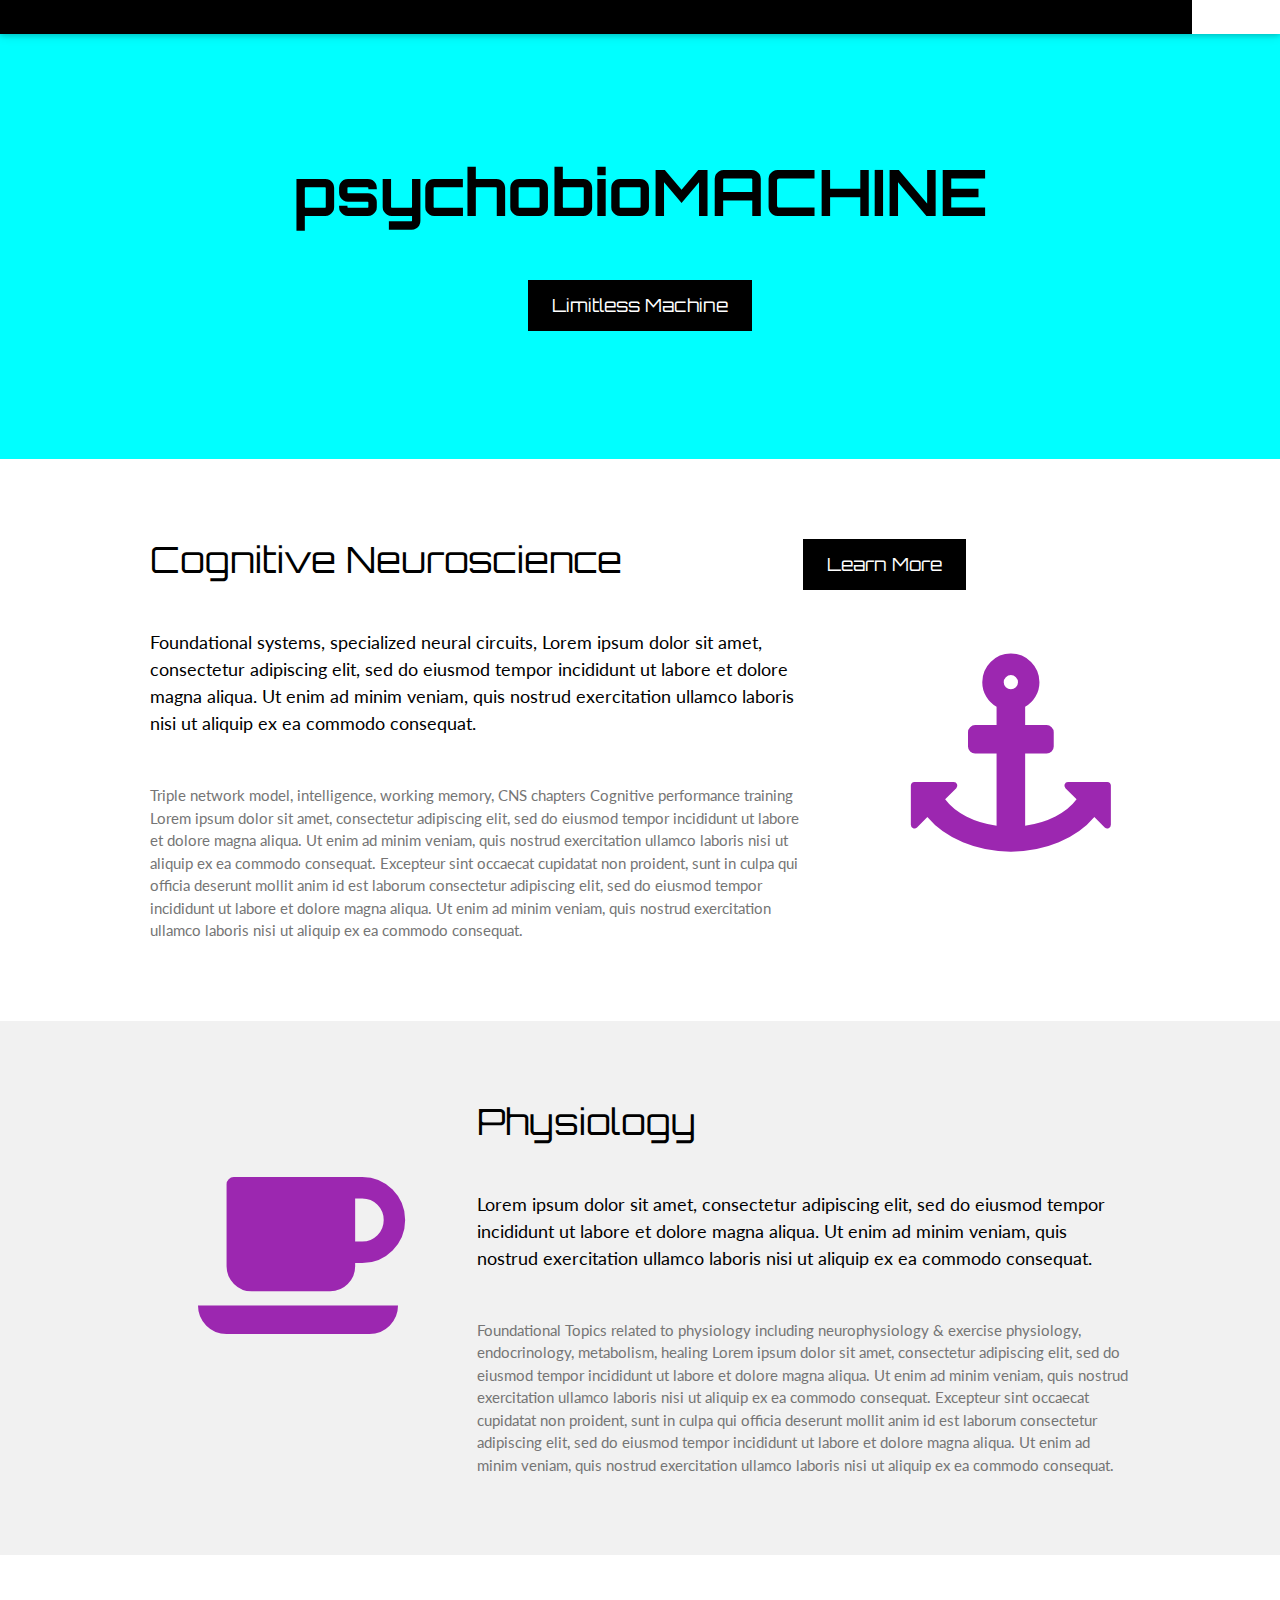
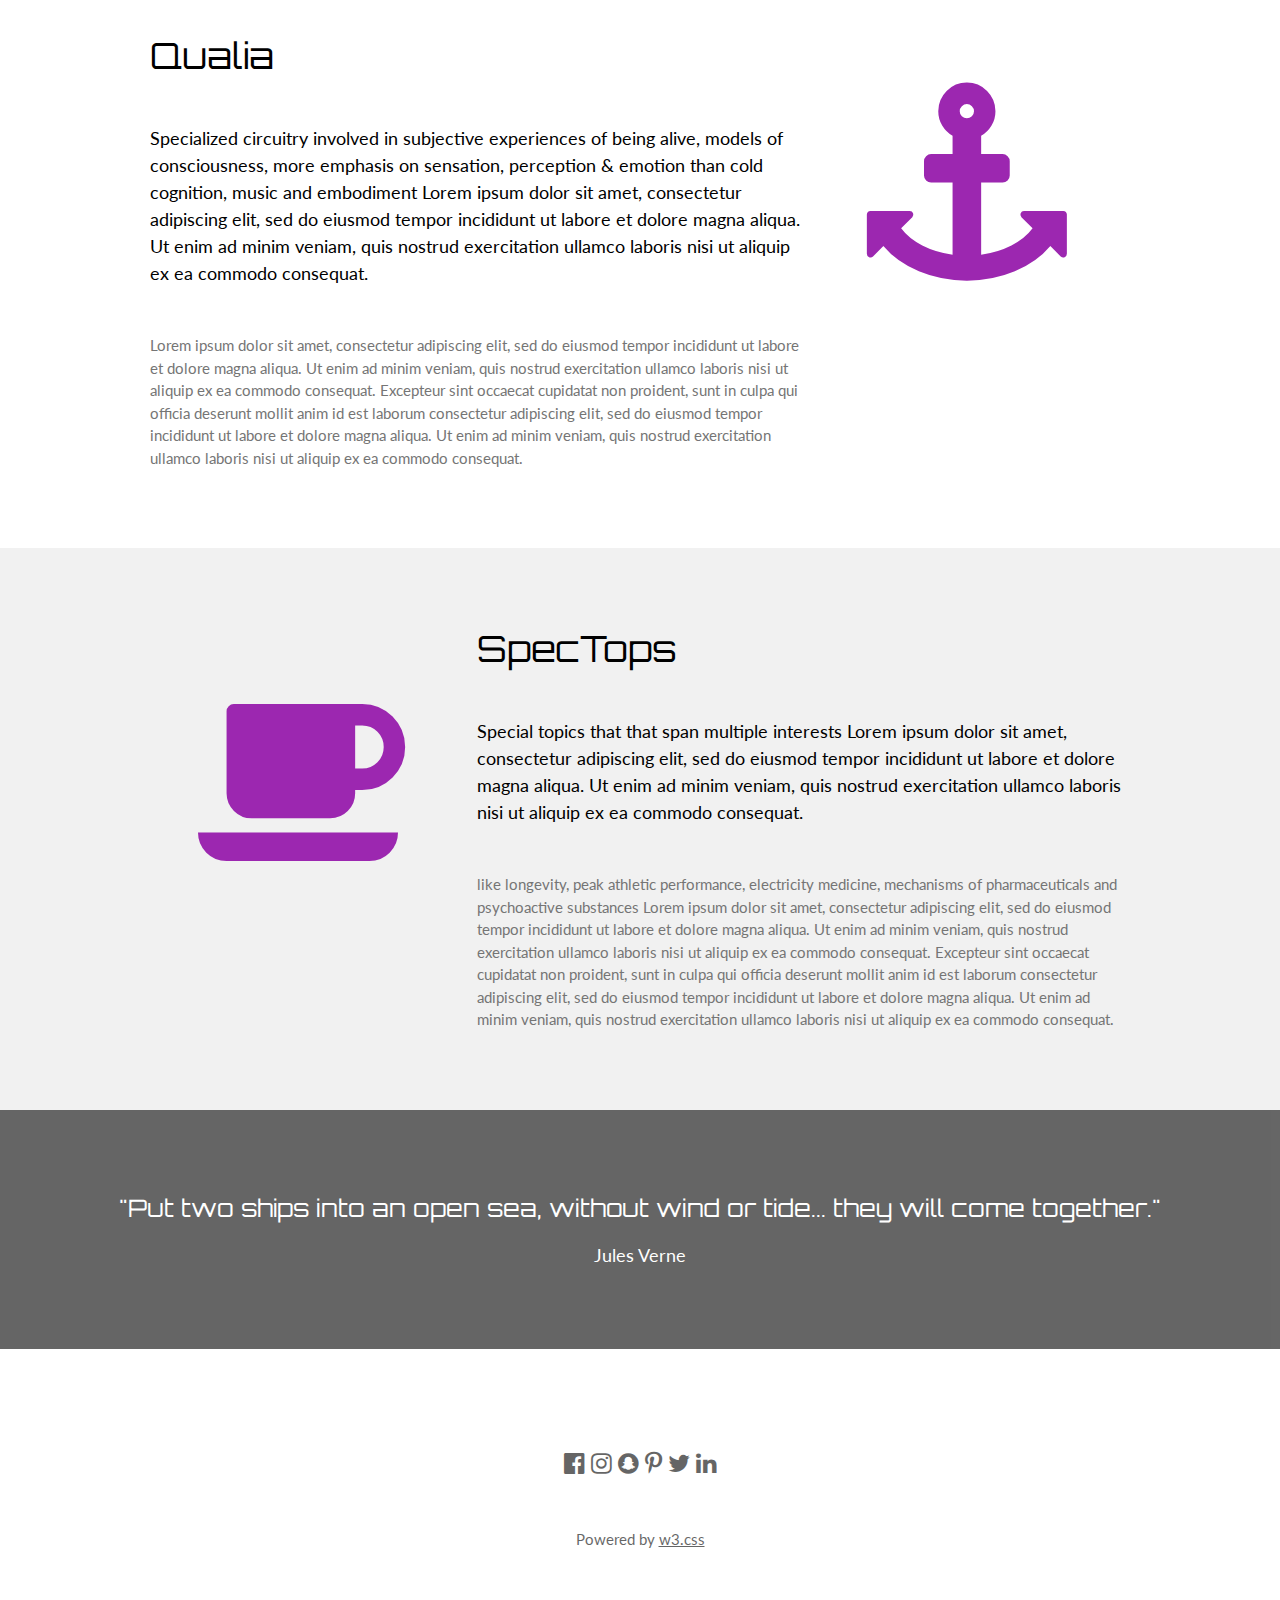
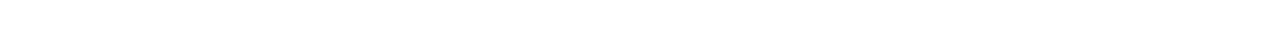
==== index.html @ 3a1936ca "emboldened 'psychobio' in header" ====
<!DOCTYPE html>
<html lang="en">
<head>
<title>psychobioMACHINE HQ</title>
<meta charset="UTF-8">
<meta name="viewport" content="width=device-width, initial-scale=1">
<link rel="stylesheet" href="https://www.w3schools.com/w3css/4/w3.css">
<link rel="stylesheet" href="https://fonts.googleapis.com/css?family=Lato">
<link rel="stylesheet" href="https://fonts.googleapis.com/css?family=Orbitron">
<link rel="stylesheet" href="https://cdnjs.cloudflare.com/ajax/libs/font-awesome/4.7.0/css/font-awesome.min.css">
<style>
body,h1,h2,h3,h4,h5,h6 {font-family: "Lato", sans-serif}
.w3-bar,h1,button {font-family: "Orbitron", sans-serif}
.fa-anchor,.fa-coffee {font-size:200px}
</style>
</head>
<body>

<!-- Navbar -->
<div class="w3-top">
  <div class="w3-bar w3-black w3-card w3-left-align w3-medium">

    <!-- 3 Circles Menu Button on the right -->
    <a class="w3-bar-item w3-button w3-right w3-padding-large w3-hover-white w3-large w3-white" href="javascript:void(0);" onclick="toggleNavMenu()" title="Toggle Navigation Menu">
      <div class="circle-container">
        <span class="circle"></span>
        <span class="circle"></span>
        <span class="circle"></span>
      </div>
    </a>

  </div>

  <!-- Dropdown menu for large screens -->
  <div id="navDropdown" class="w3-hide w3-bar-block w3-black w3-right w3-medium" style="position: absolute; right: 0; top: 100%;">

    <!-- First Level Links -->
    <a href="#" class="w3-bar-item w3-button w3-hover-white w3-padding-large">Home</a>
    
    <div class="w3-dropdown-hover" style="position: relative;">
      <a href="CogNeuroo.html" class="w3-bar-item w3-button w3-hover-white w3-padding-large">psychobioMACHINE</a>
      <!-- Second Level Links (Right to Left) -->
      <div class="w3-dropdown-content w3-bar-block w3-black" style="position: absolute; right: 100%; top: 0;">
        <a href="#" class="w3-bar-item w3-button w3-hover-white">Triple Network Model</a>
        <a href="#" class="w3-bar-item w3-button w3-hover-white">Cognitive Neuroscience</a>
        <a href="#" class="w3-bar-item w3-button w3-hover-white">Fluid Intelligence</a>
        <a href="#" class="w3-bar-item w3-button w3-hover-white">Working Memory</a>
        <a href="#" class="w3-bar-item w3-button w3-hover-white">Affect Reserve</a>
      </div>
    </div>
    
    <div class="w3-dropdown-hover" style="position: relative;">
      <a href="#" class="w3-bar-item w3-button w3-hover-white w3-padding-large">Qualia</a>
      <!-- Second Level Links -->
      <div class="w3-dropdown-content w3-bar-block w3-black" style="position: absolute; right: 100%; top: 0;">
        <a href="#" class="w3-bar-item w3-button w3-hover-white">Perception</a>
        <a href="#" class="w3-bar-item w3-button w3-hover-white">Consciousness</a>
        <a href="#" class="w3-bar-item w3-button w3-hover-white">Embodiment</a>
        <a href="#" class="w3-bar-item w3-button w3-hover-white">Affective Neuroscience</a>


      </div>
    </div>

    <div class="w3-dropdown-hover" style="position: relative;">
      <a href="#" class="w3-bar-item w3-button w3-hover-white w3-padding-large">SpecTops</a>
      <!-- Second Level Links -->
      <div class="w3-dropdown-content w3-bar-block w3-black" style="position: absolute; right: 100%; top: 0;">
        <a href="#" class="w3-bar-item w3-button w3-hover-white">Top Performance</a>
        <a href="#" class="w3-bar-item w3-button w3-hover-white">Strategies</a>
        <a href="#" class="w3-bar-item w3-button w3-hover-white">Bio-electricity</a>
        <a href="#" class="w3-bar-item w3-button w3-hover-white">Longevity</a>


      </div>
    </div>
    
    
    <div class="w3-dropdown-hover" style="position: relative;">
      <a href="spectops.html" class="w3-bar-item w3-button w3-hover-white w3-padding-large">SpecTops</a>
      <!-- Second Level Links -->
      <div class="w3-dropdown-content w3-bar-block w3-black" style="position: absolute; right: 100%; top: 0;">
        <a href="#" class="w3-bar-item w3-button w3-hover-white">Top Performance</a>
        <a href="#" class="w3-bar-item w3-button w3-hover-white">Strategies</a>
        <a href="#" class="w3-bar-item w3-button w3-hover-white">Bio-electricity</a>
        <a href="#" class="w3-bar-item w3-button w3-hover-white">Longevity</a>
      </div>
    </div>
    
    <a href="#" class="w3-bar-item w3-button w3-hover-white w3-padding-large">Fun</a>
    <div class="w3-dropdown-content w3-bar-block w3-black" style="position: absolute; right: 100%; top: 0;">
      <a href="#" class="w3-bar-item w3-button w3-hover-white">Nutrition</a>
    </div>

    <a href="#" class="w3-bar-item w3-button w3-hover-white w3-padding-large">Shop</a>
  </div>

  <!-- Navbar on small screens (hamburger menu dropdown) -->
  <div id="navDemo" class="w3-bar-block w3-black w3-hide w3-hide-large w3-hide-medium w3-medium">
    <a href="#" class="w3-bar-item w3-button w3-padding-large">Home</a>
    <a href="CogNeuroo.html" class="w3-bar-item w3-button w3-padding-large">psychobioMACHINE</a>
    <a href="#" class="w3-bar-item w3-button w3-padding-large">Qualia</a>
    <a href="#" class="w3-bar-item w3-button w3-padding-large">SpecTops</a>
    <a href="#" class="w3-bar-item w3-button w3-padding-large">Fun</a>
    <a href="#" class="w3-bar-item w3-button w3-padding-large">Shop</a>
  </div>
</div>

<!-- JavaScript -->
<script>
  // Toggle the visibility of the dropdown menu for large screens
  function toggleNavMenu() {
    var x = document.getElementById("navDropdown");
    if (x.className.indexOf("w3-show") === -1) {
      x.className += " w3-show";
    } else {
      x.className = x.className.replace(" w3-show", "");
    }
  }
</script>

<!-- CSS for Dropdown Menus and Circles -->
<style>
  /* Set default hidden state for the dropdown contents */
  .w3-dropdown-content {
    display: none;
    min-width: 160px;
  }

  /* Show the dropdown content when hovering over parent item */
  .w3-dropdown-hover:hover .w3-dropdown-content {
    display: block;
  }

  /* Circle container */
  .circle-container {
    display: flex;
    gap: 5px; /* Space between the circles */
  }

  /* Style for each circle */
  .circle {
    width: 10px;
    height: 10px;
    background-color: white;
    border-radius: 50%;
  }

  /* Adjust circle size for hover (optional) */
  .circle:hover {
    background-color: aqua;
  }

  /* Ensure the second level dropdowns are positioned beside the parent link (left) */
  .w3-dropdown-content {
    position: absolute;
    right: 100%; /* Move dropdown content to the left */
    top: 0; /* Align dropdown content with the parent */
  }

  /* Right-to-left dropdown styling */
  .w3-dropdown-hover .w3-dropdown-content {
    right: 100%;
    left: auto; /* Ensure it stays on the left side */
  }
</style>


<!-- Header -->
<header class="w3-container w3-aqua w3-center" style="padding:128px 16px">
  <h1 class="w3-margin w3-jumbo"><strong>psychobioMACHINE</strong>
  </h1>
  <p class="w3-xlarge"></p>
  <a href="navbars.html">
    <button class="w3-button w3-black w3-padding-large w3-large w3-margin-top">Limitless Machine</button>
</header>

<!-- First Grid -->
<div class="w3-row-padding w3-padding-64 w3-container">
  <div class="w3-content">
    <div class="w3-twothird">
      <h1>Cognitive Neuroscience</h1>
      <h5 class="w3-padding-32">Foundational systems, specialized neural circuits, Lorem ipsum dolor sit amet, consectetur adipiscing elit, sed do eiusmod tempor incididunt ut labore et dolore magna aliqua. Ut enim ad minim veniam, quis nostrud exercitation ullamco laboris nisi ut aliquip ex ea commodo consequat.</h5>

      <p class="w3-text-grey">
        Triple network model, intelligence, working memory,
        CNS chapters
        Cognitive performance training
        Lorem ipsum dolor sit amet, consectetur adipiscing elit, sed do eiusmod tempor incididunt ut labore et dolore magna aliqua. Ut enim ad minim veniam, quis nostrud exercitation ullamco laboris nisi ut aliquip ex ea commodo consequat. Excepteur sint
        occaecat cupidatat non proident, sunt in culpa qui officia deserunt mollit anim id est laborum consectetur adipiscing elit, sed do eiusmod tempor incididunt ut labore et dolore magna aliqua. Ut enim ad minim veniam, quis nostrud exercitation ullamco
        laboris nisi ut aliquip ex ea commodo consequat.</p>
    </div>

         <!-- Button to link to Page 2 -->
      <a href="CogNeuroo.html">
        <button class="w3-button w3-black w3-padding-large w3-large w3-margin-top">Learn More</button>
      </a>
    </div>


    <div class="w3-third w3-center">
      <i class="fa fa-anchor w3-padding-64 w3-text-purple"></i>
    </div>
  </div>
</div>

<!-- Second Grid -->
<div class="w3-row-padding w3-light-grey w3-padding-64 w3-container">
  <div class="w3-content">
    <div class="w3-third w3-center">
      <i class="fa fa-coffee w3-padding-64 w3-text-purple w3-margin-right"></i>
    </div>

    <div class="w3-twothird">
      <h1>Physiology</h1>
      <h5 class="w3-padding-32">Lorem ipsum dolor sit amet, consectetur adipiscing elit, sed do eiusmod tempor incididunt ut labore et dolore magna aliqua. Ut enim ad minim veniam, quis nostrud exercitation ullamco laboris nisi ut aliquip ex ea commodo consequat.</h5>

      <p class="w3-text-grey">
        Foundational Topics related to physiology including neurophysiology & exercise physiology, endocrinology, metabolism, healing
        Lorem ipsum dolor sit amet, consectetur adipiscing elit, sed do eiusmod tempor incididunt ut labore et dolore magna aliqua. Ut enim ad minim veniam, quis nostrud exercitation ullamco laboris nisi ut aliquip ex ea commodo consequat. Excepteur sint
        occaecat cupidatat non proident, sunt in culpa qui officia deserunt mollit anim id est laborum consectetur adipiscing elit, sed do eiusmod tempor incididunt ut labore et dolore magna aliqua. Ut enim ad minim veniam, quis nostrud exercitation ullamco
        laboris nisi ut aliquip ex ea commodo consequat.</p>
    </div>
  </div>
</div>

<!-- Third Grid -->
<div class="w3-row-padding w3-padding-64 w3-container">
  <div class="w3-content">
    <div class="w3-twothird">
      <h1>Qualia</h1>
      <h5 class="w3-padding-32">Specialized circuitry involved in subjective experiences of being alive, models of consciousness, more emphasis on sensation, perception & emotion than cold cognition, music and embodiment Lorem ipsum dolor sit amet, consectetur adipiscing elit, sed do eiusmod tempor incididunt ut labore et dolore magna aliqua. Ut enim ad minim veniam, quis nostrud exercitation ullamco laboris nisi ut aliquip ex ea commodo consequat.</h5>

      <p class="w3-text-grey">Lorem ipsum dolor sit amet, consectetur adipiscing elit, sed do eiusmod tempor incididunt ut labore et dolore magna aliqua. Ut enim ad minim veniam, quis nostrud exercitation ullamco laboris nisi ut aliquip ex ea commodo consequat. Excepteur sint
        occaecat cupidatat non proident, sunt in culpa qui officia deserunt mollit anim id est laborum consectetur adipiscing elit, sed do eiusmod tempor incididunt ut labore et dolore magna aliqua. Ut enim ad minim veniam, quis nostrud exercitation ullamco
        laboris nisi ut aliquip ex ea commodo consequat.</p>
    </div>

    <div class="w3-third w3-center">
      <i class="fa fa-anchor w3-padding-64 w3-text-purple"></i>
    </div>
  </div>
</div>

<!-- Fourth Grid -->
<div class="w3-row-padding w3-light-grey w3-padding-64 w3-container">
  <div class="w3-content">
    <div class="w3-third w3-center">
      <i class="fa fa-coffee w3-padding-64 w3-text-purple w3-margin-right"></i>
    </div>

    <div class="w3-twothird">
      <h1>SpecTops</h1>
      <h5 class="w3-padding-32">Special topics that that span multiple interests Lorem ipsum dolor sit amet, consectetur adipiscing elit, sed do eiusmod tempor incididunt ut labore et dolore magna aliqua. Ut enim ad minim veniam, quis nostrud exercitation ullamco laboris nisi ut aliquip ex ea commodo consequat.</h5>

      <p class="w3-text-grey">like longevity, peak athletic performance, electricity medicine, mechanisms of pharmaceuticals and psychoactive substances Lorem ipsum dolor sit amet, consectetur adipiscing elit, sed do eiusmod tempor incididunt ut labore et dolore magna aliqua. Ut enim ad minim veniam, quis nostrud exercitation ullamco laboris nisi ut aliquip ex ea commodo consequat. Excepteur sint
        occaecat cupidatat non proident, sunt in culpa qui officia deserunt mollit anim id est laborum consectetur adipiscing elit, sed do eiusmod tempor incididunt ut labore et dolore magna aliqua. Ut enim ad minim veniam, quis nostrud exercitation ullamco
        laboris nisi ut aliquip ex ea commodo consequat.</p>
    </div>
  </div>
</div>

<div class="w3-container w3-black w3-aqua w3-opacity w3-padding-64">
    <h1 class="w3-margin w3-xlarge w3-center"> "Put two ships into an open sea, without wind or tide... they will come together."</h1>
        <p class="w3-margin w3-large w3-center">Jules Verne</p>

</div>

<!-- Footer -->
<footer class="w3-container w3-padding-64 w3-center w3-opacity">  
  <div class="w3-xlarge w3-padding-32">
    <i class="fa fa-facebook-official w3-hover-opacity"></i>
    <i class="fa fa-instagram w3-hover-opacity"></i>
    <i class="fa fa-snapchat w3-hover-opacity"></i>
    <i class="fa fa-pinterest-p w3-hover-opacity"></i>
    <i class="fa fa-twitter w3-hover-opacity"></i>
    <i class="fa fa-linkedin w3-hover-opacity"></i>
 </div>
 <p>Powered by <a href="https://www.w3schools.com/w3css/default.asp" target="_blank">w3.css</a></p>
</footer>

<script>
// Used to toggle the menu on small screens when clicking on the menu button
function myFunction() {
  var x = document.getElementById("navDemo");
  if (x.className.indexOf("w3-show") == -1) {
    x.className += " w3-show";
  } else { 
    x.className = x.className.replace(" w3-show", "");
  }
}
</script>

</body>
</html>
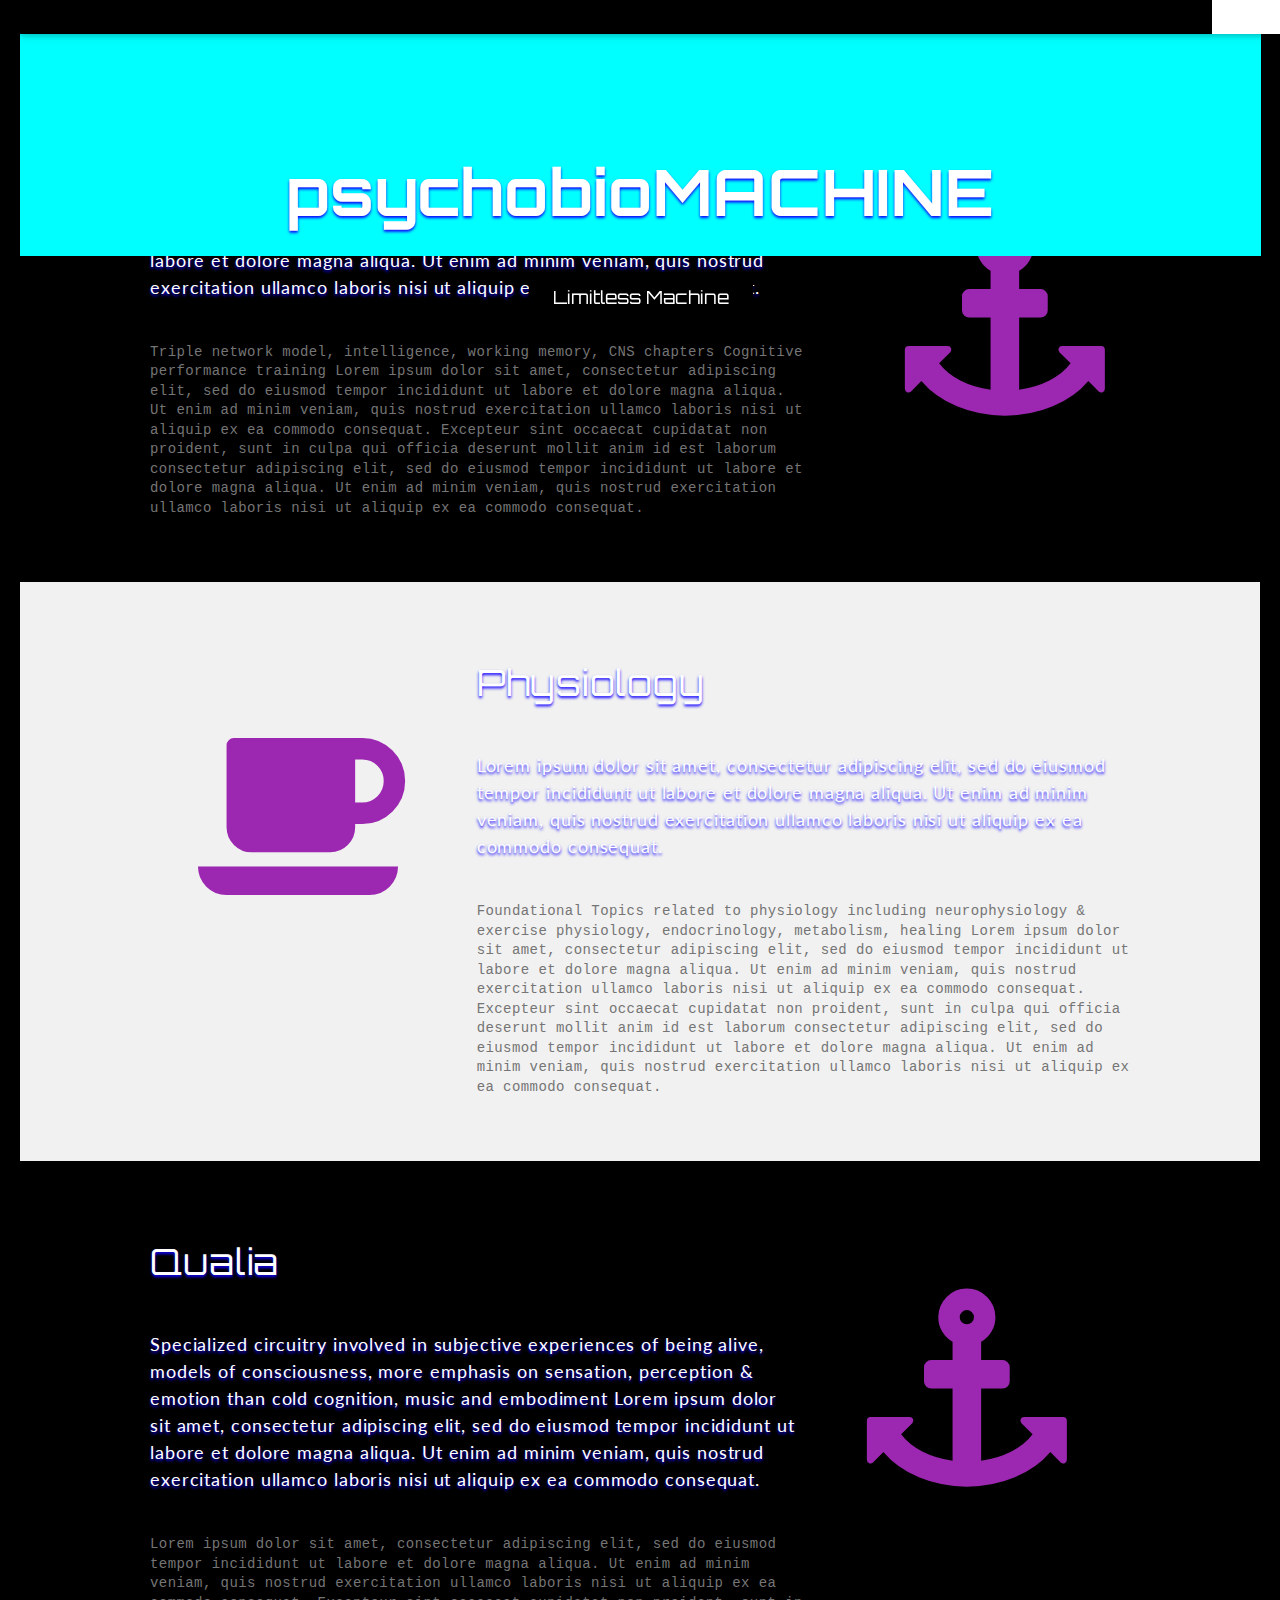
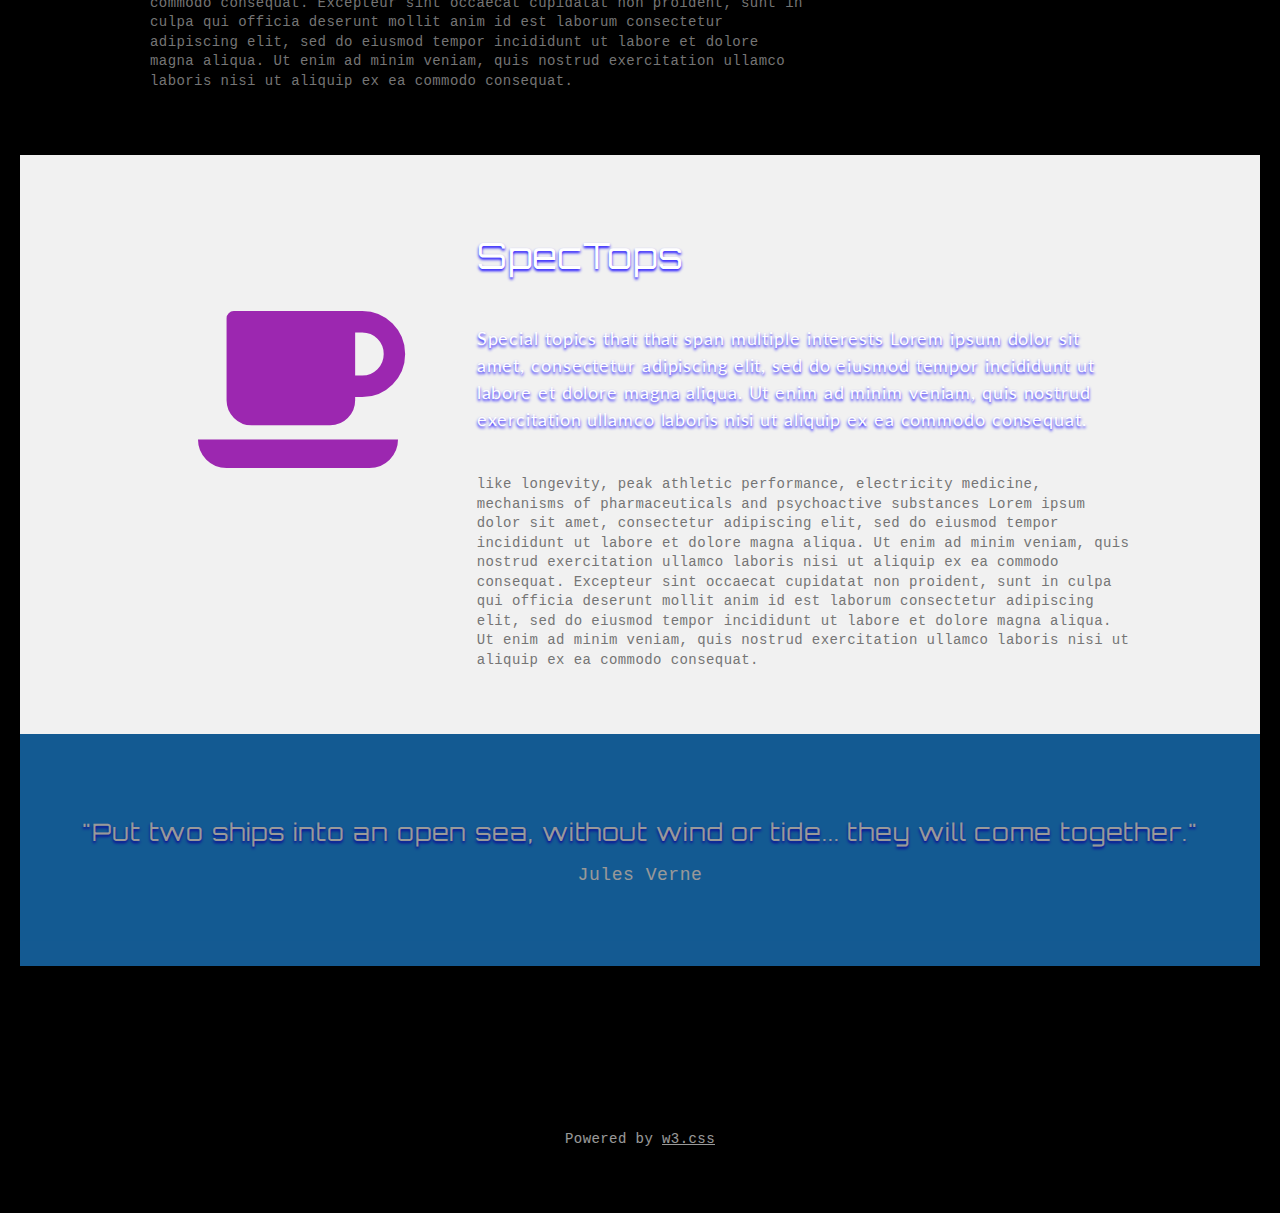
==== commit b7423d23: "modified portfolio" ====
--- a/index.html
+++ b/index.html
@@ -8,6 +8,8 @@
 <link rel="stylesheet" href="https://fonts.googleapis.com/css?family=Lato">
 <link rel="stylesheet" href="https://fonts.googleapis.com/css?family=Orbitron">
 <link rel="stylesheet" href="https://cdnjs.cloudflare.com/ajax/libs/font-awesome/4.7.0/css/font-awesome.min.css">
+<link rel="stylesheet" href="styles.css">
+
 <style>
 body,h1,h2,h3,h4,h5,h6 {font-family: "Lato", sans-serif}
 .w3-bar,h1,button {font-family: "Orbitron", sans-serif}
@@ -167,13 +169,18 @@
 
 
 <!-- Header -->
-<header class="w3-container w3-aqua w3-center" style="padding:128px 16px">
+
+<header class="w3-container w3-aqua w3-center" style="padding:128px 16px" >
+  
+  
   <h1 class="w3-margin w3-jumbo"><strong>psychobioMACHINE</strong>
   </h1>
   <p class="w3-xlarge"></p>
   <a href="navbars.html">
     <button class="w3-button w3-black w3-padding-large w3-large w3-margin-top">Limitless Machine</button>
 </header>
+<div class="rooftop"><img src="psychobioMACHINE-HQ.jpeg"/>
+</div>
 
 <!-- First Grid -->
 <div class="w3-row-padding w3-padding-64 w3-container">
@@ -260,7 +267,7 @@
   </div>
 </div>
 
-<div class="w3-container w3-black w3-aqua w3-opacity w3-padding-64">
+<div class="w3-container w3-blue w3-aqua w3-opacity w3-padding-64">
     <h1 class="w3-margin w3-xlarge w3-center"> "Put two ships into an open sea, without wind or tide... they will come together."</h1>
         <p class="w3-margin w3-large w3-center">Jules Verne</p>
 
@@ -292,5 +299,4 @@
 </script>
 
 </body>
-</html>
-
+</html>--- a/styles.css
+++ b/styles.css
@@ -0,0 +1,458 @@
+
+
+*, :before, :after {
+    box-sizing: border-box;
+    margin: 0;
+    padding: 0;
+    max-width:100vw;
+    
+    
+}
+
+html{
+    background-color: rgb(0, 0, 0);
+    background-image: url('https://substackcdn.com/image/fetch/f_auto,q_auto:good,fl_progressive:steep/https%3A%2F%2Fsubstack-post-media.s3.amazonaws.com%2Fpublic%2Fimages%2Ff7777045-7e88-4e8d-b08e-a8701f4d27c2_736x1312.png');
+    background-repeat: repeat;
+}
+
+body {
+    margin: 0 auto;
+    width: 100%;
+    max-width: 1240px;
+    
+}
+
+h1,h2,h3,h4,h5,h6 {
+    font-family: 'Orbitron', sans-serif;
+    color: white;
+    text-shadow: 0 1.5px 3px rgb(17, 0, 255);
+    letter-spacing: .06rem;
+    //background-color:rgba(0, 0, 255, 0.257);
+}
+
+p {
+    font-family: monospace;
+    font-weight: 200;
+    font-size: 14px;
+    letter-spacing: 0.03em;
+    line-height: 1.3rem;
+    color: white;
+  }
+
+
+header {
+    margin: 0;
+    padding: 0 30px;
+    position: fixed;
+    width:100%;
+    max-width: 1241px;
+    background-color:rgba(0, 123, 255, 0.305);
+    height: 2.5rem;
+}
+
+#headerimg{
+    position:absolute;
+    bottom: 7px;
+    left: 10px;
+    height: 1.7rem;
+    padding: 3px 5px;
+    background-color: rgba(0, 0, 255, 0.19);
+    border-radius: 3px;
+
+    
+}
+#nav {
+    position: absolute;
+    bottom: 6px;
+    display:flex;
+    justify-content: flex-end;
+    flex-flow: row wrap;
+    position: absolute;
+    right:8px;
+
+
+
+}
+
+nav > ul{
+    display:flex;
+    flex-flow:row wrap;
+    justify-content: space-between;
+    gap: .3rem;
+}
+
+nav > ul > li {
+    list-style-type: none;
+    padding: 2px 5px 3px;
+    background-color: rgba(0, 0, 255, 0.343);
+    border-radius: 3px;
+    
+}
+
+nav > ul > li > a {
+    background: transparent;
+    text-decoration: none;
+    font-size: 15px;
+    color: white;
+    font-family: Orbitron;
+}
+li > a:hover {
+    padding: 2px 5px 3px;
+    color: rgb(114, 255, 206);
+    background-color:blue;
+    font-weight: 600;
+    /*text-shadow:0 0 10px rgb(0, 255, 247)*/
+}
+
+@media screen and (max-width: 710px) {
+        header {
+            height: 4rem;
+            display: flex;
+            align-items: top;
+            justify-content: center;
+        }
+        #headerimg {
+            display: block;
+            margin: 0 auto;
+            justify-content: center;
+            top:7px;
+            left: 0;
+            position: relative;
+        }
+        nav {
+            margin:0;
+            display:flex;
+            justify-content: center;
+            width:100%;
+            
+        }
+        nav > ul {
+            display: flex;
+            flex-flow: row wrap;
+            margin:0;
+            top: 3px;
+            left: 8px;
+            padding: 0;
+            width: 100%;
+            position: relative;
+            align-items: center;
+            justify-content:space-evenly;
+        }
+        nav > ul > li, nav > ul > li > a {
+            font-size: .8rem;
+
+        }
+}
+@media screen and (max-width: 360px) {
+    #headerimg {
+        height: 35%;
+        width: auto;
+        top:7px;
+        left: 0;
+        position: relative;
+    }
+
+    nav > ul > li, nav > ul > li > a {
+        font-size: .7rem;
+    }
+}
+
+/* hero section, needs a welcome statement and ICONS in bottom right corner*/
+div.section1 {
+    display: flex;
+    margin: 0;
+    padding-bottom: 0;
+    border: 0;
+    /*border: 0 5px 0 solid blue;*/
+}
+div.hero-img {
+    object-fit: cover;
+    height:100vh;
+    margin: 0 auto;
+    padding: 0;
+}
+
+
+/* Welcome section, ABOUT ME DESCRIPTION*/
+
+div.section2 {
+    display: block;
+    padding: 15px;
+    background-color: black;
+    border: 4px solid rgb(107, 255, 255);
+    background-image: url('https://media4.giphy.com/media/v1.Y2lkPTc5MGI3NjExODhjdjJ3dDRtajNqNWYwdmgxZ2V0MnI4dW9scWN0MWF5N2pndDFvYSZlcD12MV9pbnRlcm5hbF9naWZfYnlfaWQmY3Q9Zw/AfZojRkixrdndGV8KN/giphy.gif');
+    background-size: cover;
+
+    /*background-image: url('https://media2.giphy.com/media/v1.Y2lkPTc5MGI3NjExOWJ0czlvN2tlcjZrNG5mN2F4Z25uZW02YXhsNHZrMW9kMW81d3BsdiZlcD12MV9pbnRlcm5hbF9naWZfYnlfaWQmY3Q9Zw/Q0PmlPEnfIJibaXzYj/giphy.gif');
+    background-size: cover; */
+
+
+}
+
+.section2-text {
+    margin: 0;
+    padding: 10px 15px 0;
+}
+
+div.section2 h1 {
+    text-shadow: 0px 1.5px 3px rgb(25, 0, 255);
+}
+
+div.section2 p {
+    margin: 5px 0;
+    padding: 5px 0;
+    background: rgba(0, 0, 0, 0.325);
+    border-radius: 10px;
+    text-shadow: 0px 1.3px 3px rgb(13, 0, 255);
+
+}
+
+div.icons {
+    margin: 0px auto;
+    display: flex;
+    justify-content: center;
+}
+div.icons a {
+    margin: 5px;
+    /* add text and give text display none/ hidden */
+}
+div.icons img {
+    /* display: flex; */
+    padding: 5px;
+    height: 30px;
+    width: 30px;
+}
+div.icons img:hover {
+    height: 50px;
+    width: 50px;
+    padding:15px;
+    border-radius: 50%;
+    background: rgb(57, 235, 255);
+    box-shadow: 0 0 10px 6px rgb(129, 228, 255);
+    /*give text-display... display*/
+}
+
+/* SECTION 3 PROJECTS*/
+.section3 {
+    margin: 10px 10px;
+    /*background-image: url('https://substackcdn.com/image/fetch/f_auto,q_auto:good,fl_progressive:steep/https%3A%2F%2Fsubstack-post-media.s3.amazonaws.com%2Fpublic%2Fimages%2Ff7777045-7e88-4e8d-b08e-a8701f4d27c2_736x1312.png');*/
+
+}
+
+.section3-text{
+    margin: 0 10px;
+    padding: 10px 15px 5px;
+    text-shadow: 0px 1.3px 3px rgb(13, 0, 255);
+
+}
+p.section3-text {
+    background-color: rgba(0, 0, 0, 0.589);
+    border-radius: 20px;
+}
+
+#project-tiles {
+    margin: 30px 20px;
+    /*display: flex;
+    flex-direction: row;
+    flex-wrap: wrap;*/
+    gap: 20px;
+    
+}
+
+.grid {
+    display:grid;
+    grid-template-columns: 1fr 1fr 1fr;
+    justify-items: center;
+
+}
+
+
+.tile {
+    margin: 0px 0px 10px;
+    padding: 0px;
+    max-width: 300px;
+    height: 100%;
+    max-height: 300px;
+    background: rgba(0, 0, 255, 0.624);
+    border: 5px solid blue;
+    border-radius: 25px;
+    box-shadow: 0 0 8px 4px rgb(129, 228, 255);
+}
+
+@media screen and (min-width: 900px) {
+    .tile{ margin: 0 30px 100px;
+    }
+}
+
+.tile:hover {
+    box-shadow: 0 0 12px 10px rgb(129, 228, 255);
+}
+
+.project-tile img {
+    width: 100%;
+    border-radius: 20px 20px 0 0;
+}
+
+.tile-title {
+    padding: 10px 7px;
+    text-align: center;
+    font-weight: bold;
+}
+ 
+/* grid med screens*/
+@media screen and (max-width: 600px) {
+    .grid {
+        display:grid;
+        grid-template-columns: 1fr 1fr;
+        justify-items: center;
+    }
+}
+/* grid small screens*/
+@media screen and (max-width: 399px) {
+    .grid {
+        display:grid;
+        grid-template-columns: 1fr;
+        justify-items: center;
+    }
+}
+
+/* need to make this responsive so that the whole text appears centered and fully visible on all screen sizes
+I want there to be some space on the sides too; 
+I don't mind shrinking the text small on small screens;
+I would like to cut off the sides a certain amount to keep the middle portion large on small screens;
+it would be cool to use one of the pillars to make the S look like $ ; I want the M to be on the stairs*/
+
+
+/*** DEVELOPER STACK ***/
+#stack {
+    margin:0;
+}
+
+.section4-h2 {
+    margin: 20px 20px;
+    padding: 10px 15px 0;
+}
+.grid2 {
+    display:grid;
+    grid-template-columns: 1fr 1fr;
+    justify-items: center;
+}
+.section4-container {
+    margin: 0 10px 15px;
+
+}
+.section4-container strong {
+    font-size: 15px;
+}
+.section4-left:hover, .section4-right:hover {
+    background: linear-gradient(blue, rgba(129, 196, 255, 0.418));
+    border-radius: 8px;
+}
+.section4-left {
+    margin: 0 15px 0 20px;
+    padding: 15px 20px 20px 20px;
+    background: linear-gradient(rgba(0, 0, 255, 0.738), rgba(0, 123, 255, 0.15));
+    border-radius: 10px;
+    line-height: 1.6em;
+    box-shadow: 0 0 8px 4px rgb(129, 228, 255);
+
+}
+.section4-right {
+    margin: 0 20px 0 15px;
+    padding: 15px 20px 20px 20px;
+    background: linear-gradient(rgba(0, 0, 255, 0.738), rgba(0, 123, 255, 0.15));
+    border-radius: 10px;
+    box-shadow: 0 0 8px 3px rgb(129, 228, 255);
+
+}
+.section4-right p{
+    padding: 0 0 10px;
+    line-height: 1.6em;
+
+}
+
+.sp-effects:hover {
+    padding: 2px 3px;
+    font-size:1.5em;
+    color: blue;
+    background: aliceblue;
+    
+}
+
+@media screen and (max-width:500px) {
+    .grid2 {
+        display:grid;
+        grid-template-columns: 1fr;
+        justify-items: center;
+    }
+    .section4-container {
+        margin: 0 25px 15px;
+    
+    }
+    .section4-left {
+        margin: 0 10px 20px;
+        padding: 20px;
+        background: linear-gradient(rgba(0, 0, 255, 0.738), rgba(0, 123, 255, 0.15));
+        border-radius: 7px;
+        line-height: 1.6em;
+    
+    }
+    .section4-right {
+        margin: 0 10px 20px;
+        padding: 20px;
+        background: linear-gradient(rgba(0, 0, 255, 0.738), rgba(0, 123, 255, 0.15));
+        border-radius: 7px;
+    }
+
+}
+
+/*** SECTION 5: SPECTOPS***/
+
+#SpecTops {
+    margin: 20px;
+}
+.section5-h2 {
+    margin: 15px 15px;
+    padding: 10px 5px 0;
+}
+.section5-container {
+    background: linear-gradient(rgba(0, 0, 255, 0.738), rgba(0, 123, 255, 0.15));
+    border-radius: 7px;
+    margin: 0 15px;
+    padding: 30px 30px;
+    box-shadow: 0 0 8px 3px rgb(129, 228, 255);
+
+}
+.section5-container:hover {
+    background: linear-gradient(blue, rgba(129, 196, 255, 0.418));
+    border-radius: 8px;
+}
+.section5-text {
+    padding: 10px 0;
+    line-height: 1.6em;
+
+}
+.section5-text strong{
+    font-size: 14px;
+}
+
+.quote-div {
+    margin: 0;
+    padding: 30px 50px;
+    background:linear-gradient(rgba(0, 0, 0, 0.565), rgba(0, 10, 122, 0.372));
+    text-align: center;
+}
+.quote-div:hover {
+    background: aliceblue;
+}
+.quote-div h3, .quote-div p {
+    max-width: 400px;
+    margin: 15px auto;
+    text-shadow: 0 1.5px 3px rgb(0, 166, 255);
+
+
+}
+.quote:hover {
+    text-shadow: 0 0 25px rgb(0, 149, 255);
+
+}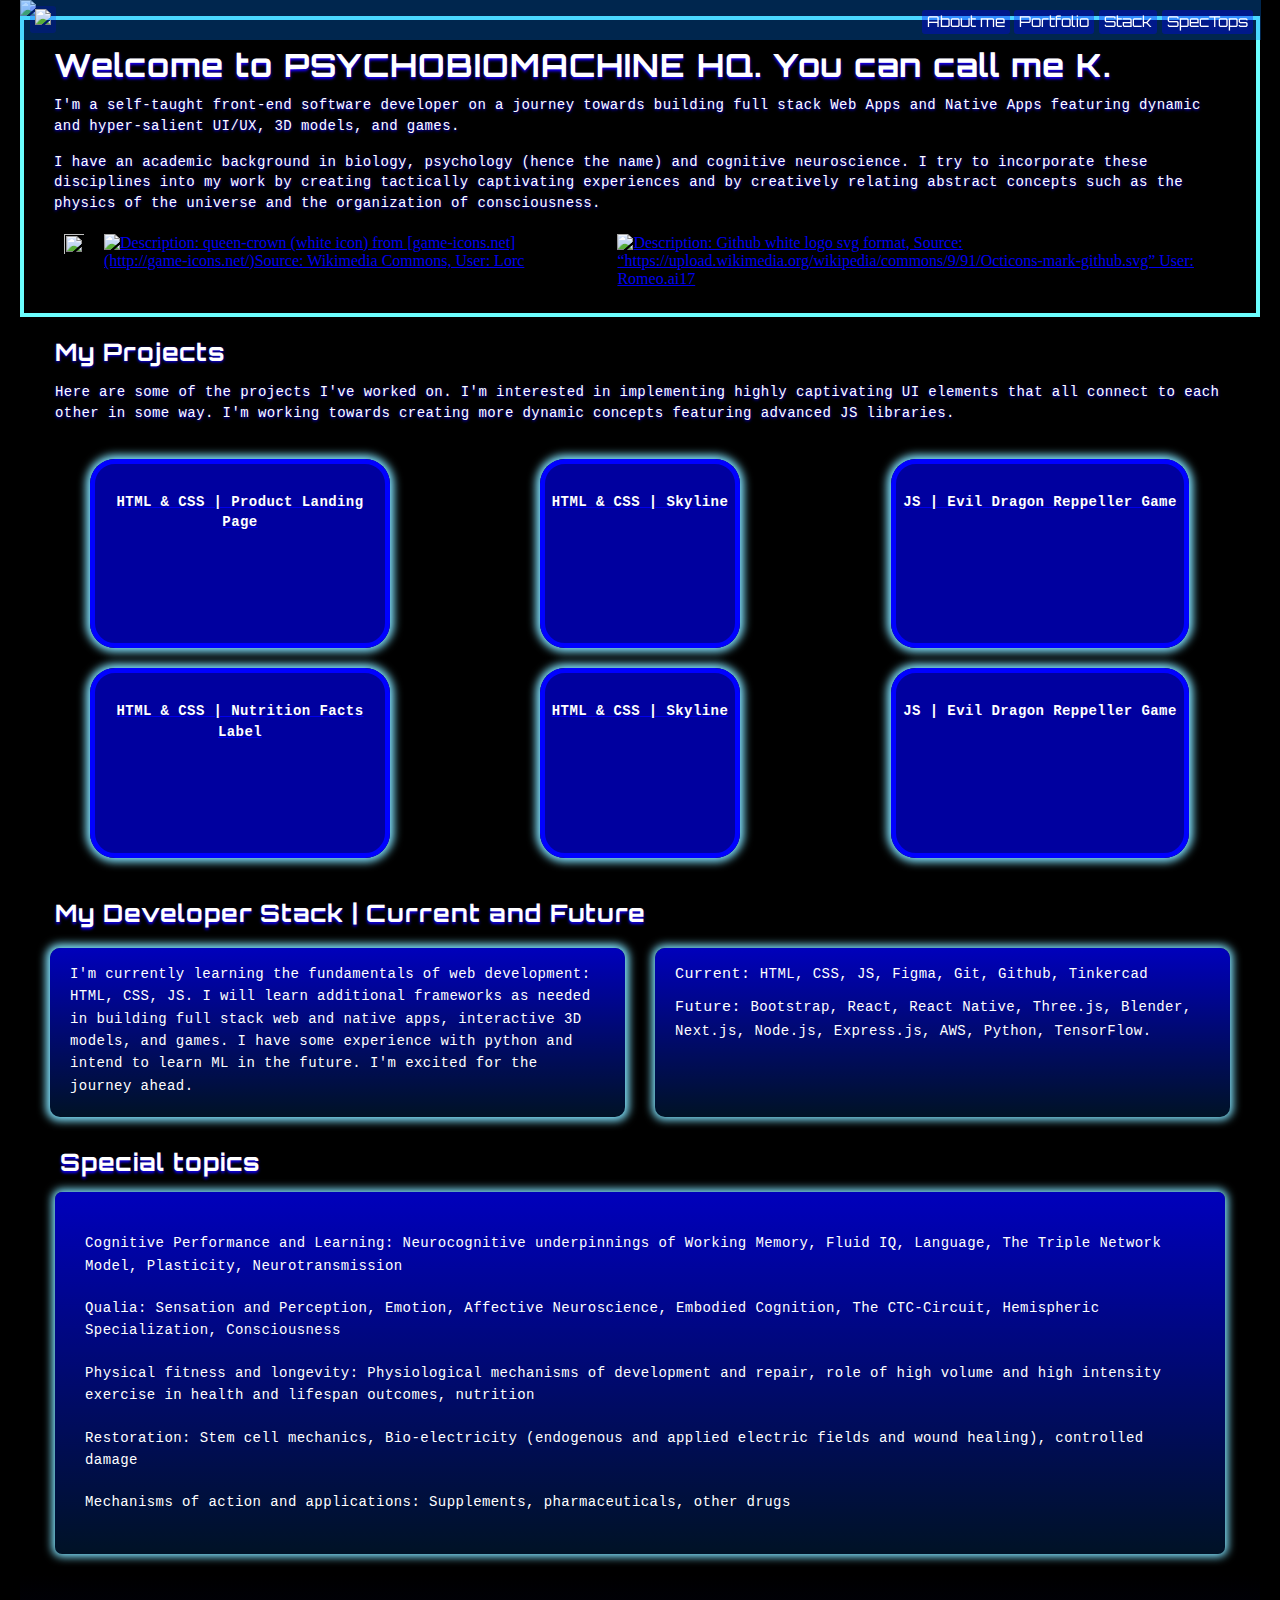
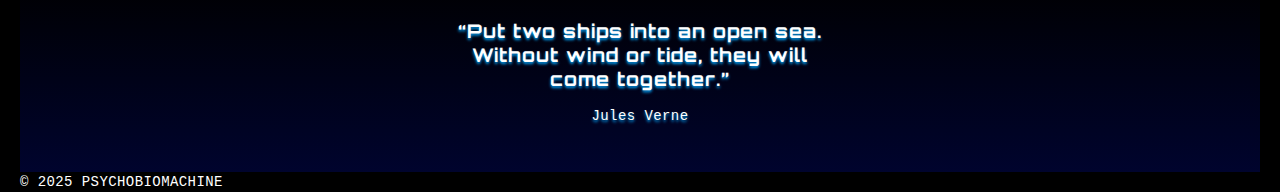
==== commit 1b362fe7: "replaced old indexhtml template with own indexhtml code" ====
--- a/index.html
+++ b/index.html
@@ -1,302 +1,136 @@
 <!DOCTYPE html>
 <html lang="en">
 <head>
-<title>psychobioMACHINE HQ</title>
-<meta charset="UTF-8">
-<meta name="viewport" content="width=device-width, initial-scale=1">
-<link rel="stylesheet" href="https://www.w3schools.com/w3css/4/w3.css">
-<link rel="stylesheet" href="https://fonts.googleapis.com/css?family=Lato">
-<link rel="stylesheet" href="https://fonts.googleapis.com/css?family=Orbitron">
-<link rel="stylesheet" href="https://cdnjs.cloudflare.com/ajax/libs/font-awesome/4.7.0/css/font-awesome.min.css">
-<link rel="stylesheet" href="styles.css">
-
-<style>
-body,h1,h2,h3,h4,h5,h6 {font-family: "Lato", sans-serif}
-.w3-bar,h1,button {font-family: "Orbitron", sans-serif}
-.fa-anchor,.fa-coffee {font-size:200px}
-</style>
+    <meta charset="UTF-8">
+    <meta name="viewport" content="width=device-width, initial-scale=1.0">
+    <title>PSYCHOBIOMACHINE HQ</title>
+    <link rel="stylesheet" href="styles.css">
+    <link rel="stylesheet" href="https://fonts.googleapis.com/css?family=Lato">
+    <link rel="stylesheet" href="https://fonts.googleapis.com/css?family=Orbitron:100,400,600,800">
+    <link
+      rel="stylesheet"
+      href="https://use.fontawesome.com/releases/v5.8.2/css/all.css"
+    />
 </head>
+   
 <body>
-
-<!-- Navbar -->
-<div class="w3-top">
-  <div class="w3-bar w3-black w3-card w3-left-align w3-medium">
-
-    <!-- 3 Circles Menu Button on the right -->
-    <a class="w3-bar-item w3-button w3-right w3-padding-large w3-hover-white w3-large w3-white" href="javascript:void(0);" onclick="toggleNavMenu()" title="Toggle Navigation Menu">
-      <div class="circle-container">
-        <span class="circle"></span>
-        <span class="circle"></span>
-        <span class="circle"></span>
-      </div>
-    </a>
-
-  </div>
-
-  <!-- Dropdown menu for large screens -->
-  <div id="navDropdown" class="w3-hide w3-bar-block w3-black w3-right w3-medium" style="position: absolute; right: 0; top: 100%;">
-
-    <!-- First Level Links -->
-    <a href="#" class="w3-bar-item w3-button w3-hover-white w3-padding-large">Home</a>
-    
-    <div class="w3-dropdown-hover" style="position: relative;">
-      <a href="CogNeuroo.html" class="w3-bar-item w3-button w3-hover-white w3-padding-large">psychobioMACHINE</a>
-      <!-- Second Level Links (Right to Left) -->
-      <div class="w3-dropdown-content w3-bar-block w3-black" style="position: absolute; right: 100%; top: 0;">
-        <a href="#" class="w3-bar-item w3-button w3-hover-white">Triple Network Model</a>
-        <a href="#" class="w3-bar-item w3-button w3-hover-white">Cognitive Neuroscience</a>
-        <a href="#" class="w3-bar-item w3-button w3-hover-white">Fluid Intelligence</a>
-        <a href="#" class="w3-bar-item w3-button w3-hover-white">Working Memory</a>
-        <a href="#" class="w3-bar-item w3-button w3-hover-white">Affect Reserve</a>
-      </div>
+    <header id="navbar">
+        <img id="headerimg" class="header-img" src="https://substackcdn.com/image/fetch/f_auto,q_auto:good,fl_progressive:steep/https%3A%2F%2Fsubstack-post-media.s3.amazonaws.com%2Fpublic%2Fimages%2F9661c877-756b-490c-9880-7167189c5d9c_1286x78.png">
+        <nav id="nav">
+            <ul>
+                <li><a href="#welcome-section">About me</a></li>
+                <li><a href="#projects">Portfolio</a></li>
+                <li><a href="#Stack">Stack</a></li>
+                <li><a href="#SpecTops">SpecTops</a></li>
+            </ul>
+        </nav>
+    </header>
+    <div class="hero section1">
+            <img class="hero-image" src="https://substackcdn.com/image/fetch/f_auto,q_auto:good,fl_progressive:steep/https%3A%2F%2Fsubstack-post-media.s3.amazonaws.com%2Fpublic%2Fimages%2Fe7dc9c2a-0c33-4b95-97a6-be54087c40a8_1241x768.jpeg">
     </div>
-    
-    <div class="w3-dropdown-hover" style="position: relative;">
-      <a href="#" class="w3-bar-item w3-button w3-hover-white w3-padding-large">Qualia</a>
-      <!-- Second Level Links -->
-      <div class="w3-dropdown-content w3-bar-block w3-black" style="position: absolute; right: 100%; top: 0;">
-        <a href="#" class="w3-bar-item w3-button w3-hover-white">Perception</a>
-        <a href="#" class="w3-bar-item w3-button w3-hover-white">Consciousness</a>
-        <a href="#" class="w3-bar-item w3-button w3-hover-white">Embodiment</a>
-        <a href="#" class="w3-bar-item w3-button w3-hover-white">Affective Neuroscience</a>
-
-
-      </div>
+    <div id="welcome-section" class="section2">
+        <section class="section2-text">
+            <h1>Welcome to PSYCHOBIOMACHINE HQ. You can call me K.</h1>
+            <p>I'm a self-taught front-end software developer on a journey towards building full stack Web Apps and Native Apps featuring dynamic and hyper-salient UI/UX, 3D models, and games.</p>
+            <p>I have an academic background in biology, psychology (hence the name) and cognitive neuroscience. I try to incorporate these disciplines into my work by creating tactically captivating experiences and by creatively relating abstract concepts such as the physics of the universe and the organization of consciousness. 
+            </p>
+            <div class="icons">
+                <a class="icon" href="https://www.instagram.com/psychobiomachine/" target="_blank"><img src="https://substackcdn.com/image/fetch/f_auto,q_auto:good,fl_progressive:steep/https%3A%2F%2Fsubstack-post-media.s3.amazonaws.com%2Fpublic%2Fimages%2F7bd35250-28f8-47b8-8dee-5bb697dad0ae_1080x1080.png"></a>
+                <a class="icon" href="https://www.chess.com/club/psychobiomachine" target="_blank"><img src="https://substackcdn.com/image/fetch/f_auto,q_auto:good,fl_progressive:steep/https%3A%2F%2Fsubstack-post-media.s3.amazonaws.com%2Fpublic%2Fimages%2Fe53ba385-9f47-40ea-a739-73b4ea6fdb2f_953x742.png" alt="Description: queen-crown (white icon) from [game-icons.net](http://game-icons.net/)Source: Wikimedia Commons, User: Lorc"></a>
+                <a class="icon" href="https://github.com/PSYCHOBIOMACHINE" target="_blank"><img src="https://upload.wikimedia.org/wikipedia/commons/thumb/2/24/Github_logo_svg.svg/1200px-Github_logo_svg.svg.png?20230420150203" alt="Description: Github white logo svg format,
+                  Source: “https://upload.wikimedia.org/wikipedia/commons/9/91/Octicons-mark-github.svg” User: Romeo.ai17"></a>
+                
+                <!--<a class="icon" href="youtube"><img src="https://upload.wikimedia.org/wikipedia/commons/thumb/4/42/YouTube_light_icon_%282017%29.svg/142px-YouTube_light_icon_%282017%29.svg.png?20220808215308"></a>
+                <a class="icon" href="tiktok"><img src="https://upload.wikimedia.org/wikipedia/commons/thumb/a/a6/Tiktok_icon.svg/192px-Tiktok_icon.svg.png?20240827133148"></a>
+            -->
+            </div>
+        </section>
+    </div>
+    <div id="projects" class="section3">
+        <h2 class="section3-text">My Projects</h2>
+        <p class="section3-text">Here are some of the projects I've worked on. I'm interested in implementing highly captivating UI elements that all connect to each other in some way. I'm working towards creating more dynamic concepts featuring advanced JS libraries. </p>
+        <div id="project-tiles" class="section3 grid">
+            <a class="project-tile" href="google.com" target="_blank">
+                <div class="tile">
+                    <img src="https://substackcdn.com/image/fetch/f_auto,q_auto:good,fl_progressive:steep/https%3A%2F%2Fsubstack-post-media.s3.amazonaws.com%2Fpublic%2Fimages%2F1a997ba4-f075-4d21-8258-378bec57ce2d_1459x907.png" alt="">
+                    <div class="title-container">
+                        <p class="tile-title">HTML & CSS | Product Landing Page</p>
+                    </div>
+                </div>
+            </a>
+            <a class="project-tile" href="https://codepen.io/PSYCHOBIOMACHINE/pen/GgRjOPK?editors=1100" target="_blank">
+                <div class="tile">
+                    <img src="https://substackcdn.com/image/fetch/f_auto,q_auto:good,fl_progressive:steep/https%3A%2F%2Fsubstack-post-media.s3.amazonaws.com%2Fpublic%2Fimages%2F903069b4-46d3-4d1d-8960-0c922a19b6dd_1611x920.png" alt="">
+                    <div class="title-container">
+                        <p class="tile-title">HTML & CSS | Skyline</p>
+                    </div>
+                </div>
+            </a>
+            <a class="project-tile" href="https://codepen.io/PSYCHOBIOMACHINE/pen/JojWjzr" target="_blank">
+                <div class="tile">
+                    <img src="https://substackcdn.com/image/fetch/f_auto,q_auto:good,fl_progressive:steep/https%3A%2F%2Fsubstack-post-media.s3.amazonaws.com%2Fpublic%2Fimages%2Fefd8ef71-703a-48ae-9561-2d15a6455f0b_1806x1130.png" alt="">
+                    <div class="title-container">
+                        <p class="tile-title">JS | Evil Dragon Reppeller Game</p>
+                    </div>
+                </div>
+            </a>
+            <!---->
+            <a class="project-tile" href="google.com">
+                <div class="tile">
+                    <img src="https://substackcdn.com/image/fetch/f_auto,q_auto:good,fl_progressive:steep/https%3A%2F%2Fsubstack-post-media.s3.amazonaws.com%2Fpublic%2Fimages%2F4d4080e5-3e84-4442-9e02-90c58104fbc2_1986x1162.png" alt="">
+                    <div class="title-container">
+                        <p class="tile-title">HTML & CSS | Nutrition Facts Label</p>
+                    </div>
+                </div>
+            </a>
+            <a class="project-tile" href="google.com">
+                <div class="tile">
+                    <img src="https://substackcdn.com/image/fetch/f_auto,q_auto:good,fl_progressive:steep/https%3A%2F%2Fsubstack-post-media.s3.amazonaws.com%2Fpublic%2Fimages%2F903069b4-46d3-4d1d-8960-0c922a19b6dd_1611x920.png" alt="">
+                    <div class="title-container">
+                        <p class="tile-title">HTML & CSS | Skyline</p>
+                    </div>
+                </div>
+            </a>
+            <a class="project-tile">
+                <div class="tile">
+                    <img src="https://substackcdn.com/image/fetch/f_auto,q_auto:good,fl_progressive:steep/https%3A%2F%2Fsubstack-post-media.s3.amazonaws.com%2Fpublic%2Fimages%2Fefd8ef71-703a-48ae-9561-2d15a6455f0b_1806x1130.png" alt="">
+                    <div class="title-container">
+                        <p class="tile-title">JS | Evil Dragon Reppeller Game</p>
+                    </div>
+                </div>
+            </a>
+            
+        </div> 
+    </div>   
+    <div id="Stack" class="section4">
+        <h2 class="section4-h2">My Developer Stack | Current and Future</h2>
+        <div class="section4-container grid2">
+            <p class="section4-left">I'm currently learning the fundamentals of web development: <span class="sp-effects">HTML</span>, <span class="sp-effects">CSS</span>, <span class="sp-effects">JS</span>. I will learn additional frameworks as needed in building full stack web and native apps, interactive 3D models, and games. I have some experience with python and intend to learn ML in the future. <span class="sp-effects">I'm excited for the journey ahead.</span></p>
+            <div class="section4-right">
+                <p><strong>Current: </strong><span class="sp-effects">HTML</span>, <span class="sp-effects">CSS</span>, <span class="sp-effects">JS</span>, <span class="sp-effects">Figma</span>, <span class="sp-effects">Git</span>, <span class="sp-effects">Github</span>, <span class="sp-effects">Tinkercad</span></p>
+                <p><strong>Future: </strong><span class="sp-effects">Bootstrap</span>, <span class="sp-effects">React</span>, <span class="sp-effects">React Native</span>, <span class="sp-effects">Three.js</span>, <span class="sp-effects">Blender</span>, <span class="sp-effects">Next.js</span>, <span class="sp-effects">Node.js</span>, <span class="sp-effects">Express.js</span>, <span class="sp-effects">AWS</span>, <span class="sp-effects">Python</span>, <span class="sp-effects">TensorFlow</span>.
+                </p>
+            </div>
+        </div>
+    </div>
+    <div id="SpecTops" class="section5">
+        <h2 class="section5-h2">Special topics</h2>
+        <div class="section5-container">
+            <p class="section5-text"><strong>Cognitive Performance and Learning:</strong> Neurocognitive underpinnings of Working Memory, Fluid IQ, Language, The Triple Network Model, Plasticity, Neurotransmission</p>
+            <p class="section5-text"><strong>Qualia:</strong> Sensation and Perception, Emotion, Affective Neuroscience, Embodied Cognition, The CTC-Circuit, Hemispheric Specialization, Consciousness</p>
+            <p class="section5-text"><strong>Physical fitness and longevity:</strong> Physiological mechanisms of development and repair, role of high volume and high intensity exercise in health and lifespan outcomes, nutrition</p>
+            <p class="section5-text"><strong>Restoration:</strong> Stem cell mechanics, Bio-electricity (endogenous and applied electric fields and wound healing), controlled damage</p>
+            <p class="section5-text"><strong>Mechanisms of action and applications:</strong> Supplements, pharmaceuticals, other drugs</p>
+        </div>
+    </div>
+    <div class="quote-div">
+        <h3 class="quote">“Put two ships into an open sea. Without wind or tide, they will come together.”</h3>
+        <p class="quote">Jules Verne</p>
+    </div>
+    <div class="footer">
+        <p>© 2025 PSYCHOBIOMACHINE</p>
     </div>
 
-    <div class="w3-dropdown-hover" style="position: relative;">
-      <a href="#" class="w3-bar-item w3-button w3-hover-white w3-padding-large">SpecTops</a>
-      <!-- Second Level Links -->
-      <div class="w3-dropdown-content w3-bar-block w3-black" style="position: absolute; right: 100%; top: 0;">
-        <a href="#" class="w3-bar-item w3-button w3-hover-white">Top Performance</a>
-        <a href="#" class="w3-bar-item w3-button w3-hover-white">Strategies</a>
-        <a href="#" class="w3-bar-item w3-button w3-hover-white">Bio-electricity</a>
-        <a href="#" class="w3-bar-item w3-button w3-hover-white">Longevity</a>
+</body>
 
-
-      </div>
-    </div>
-    
-    
-    <div class="w3-dropdown-hover" style="position: relative;">
-      <a href="spectops.html" class="w3-bar-item w3-button w3-hover-white w3-padding-large">SpecTops</a>
-      <!-- Second Level Links -->
-      <div class="w3-dropdown-content w3-bar-block w3-black" style="position: absolute; right: 100%; top: 0;">
-        <a href="#" class="w3-bar-item w3-button w3-hover-white">Top Performance</a>
-        <a href="#" class="w3-bar-item w3-button w3-hover-white">Strategies</a>
-        <a href="#" class="w3-bar-item w3-button w3-hover-white">Bio-electricity</a>
-        <a href="#" class="w3-bar-item w3-button w3-hover-white">Longevity</a>
-      </div>
-    </div>
-    
-    <a href="#" class="w3-bar-item w3-button w3-hover-white w3-padding-large">Fun</a>
-    <div class="w3-dropdown-content w3-bar-block w3-black" style="position: absolute; right: 100%; top: 0;">
-      <a href="#" class="w3-bar-item w3-button w3-hover-white">Nutrition</a>
-    </div>
-
-    <a href="#" class="w3-bar-item w3-button w3-hover-white w3-padding-large">Shop</a>
-  </div>
-
-  <!-- Navbar on small screens (hamburger menu dropdown) -->
-  <div id="navDemo" class="w3-bar-block w3-black w3-hide w3-hide-large w3-hide-medium w3-medium">
-    <a href="#" class="w3-bar-item w3-button w3-padding-large">Home</a>
-    <a href="CogNeuroo.html" class="w3-bar-item w3-button w3-padding-large">psychobioMACHINE</a>
-    <a href="#" class="w3-bar-item w3-button w3-padding-large">Qualia</a>
-    <a href="#" class="w3-bar-item w3-button w3-padding-large">SpecTops</a>
-    <a href="#" class="w3-bar-item w3-button w3-padding-large">Fun</a>
-    <a href="#" class="w3-bar-item w3-button w3-padding-large">Shop</a>
-  </div>
-</div>
-
-<!-- JavaScript -->
-<script>
-  // Toggle the visibility of the dropdown menu for large screens
-  function toggleNavMenu() {
-    var x = document.getElementById("navDropdown");
-    if (x.className.indexOf("w3-show") === -1) {
-      x.className += " w3-show";
-    } else {
-      x.className = x.className.replace(" w3-show", "");
-    }
-  }
-</script>
-
-<!-- CSS for Dropdown Menus and Circles -->
-<style>
-  /* Set default hidden state for the dropdown contents */
-  .w3-dropdown-content {
-    display: none;
-    min-width: 160px;
-  }
-
-  /* Show the dropdown content when hovering over parent item */
-  .w3-dropdown-hover:hover .w3-dropdown-content {
-    display: block;
-  }
-
-  /* Circle container */
-  .circle-container {
-    display: flex;
-    gap: 5px; /* Space between the circles */
-  }
-
-  /* Style for each circle */
-  .circle {
-    width: 10px;
-    height: 10px;
-    background-color: white;
-    border-radius: 50%;
-  }
-
-  /* Adjust circle size for hover (optional) */
-  .circle:hover {
-    background-color: aqua;
-  }
-
-  /* Ensure the second level dropdowns are positioned beside the parent link (left) */
-  .w3-dropdown-content {
-    position: absolute;
-    right: 100%; /* Move dropdown content to the left */
-    top: 0; /* Align dropdown content with the parent */
-  }
-
-  /* Right-to-left dropdown styling */
-  .w3-dropdown-hover .w3-dropdown-content {
-    right: 100%;
-    left: auto; /* Ensure it stays on the left side */
-  }
-</style>
-
-
-<!-- Header -->
-
-<header class="w3-container w3-aqua w3-center" style="padding:128px 16px" >
-  
-  
-  <h1 class="w3-margin w3-jumbo"><strong>psychobioMACHINE</strong>
-  </h1>
-  <p class="w3-xlarge"></p>
-  <a href="navbars.html">
-    <button class="w3-button w3-black w3-padding-large w3-large w3-margin-top">Limitless Machine</button>
-</header>
-<div class="rooftop"><img src="psychobioMACHINE-HQ.jpeg"/>
-</div>
-
-<!-- First Grid -->
-<div class="w3-row-padding w3-padding-64 w3-container">
-  <div class="w3-content">
-    <div class="w3-twothird">
-      <h1>Cognitive Neuroscience</h1>
-      <h5 class="w3-padding-32">Foundational systems, specialized neural circuits, Lorem ipsum dolor sit amet, consectetur adipiscing elit, sed do eiusmod tempor incididunt ut labore et dolore magna aliqua. Ut enim ad minim veniam, quis nostrud exercitation ullamco laboris nisi ut aliquip ex ea commodo consequat.</h5>
-
-      <p class="w3-text-grey">
-        Triple network model, intelligence, working memory,
-        CNS chapters
-        Cognitive performance training
-        Lorem ipsum dolor sit amet, consectetur adipiscing elit, sed do eiusmod tempor incididunt ut labore et dolore magna aliqua. Ut enim ad minim veniam, quis nostrud exercitation ullamco laboris nisi ut aliquip ex ea commodo consequat. Excepteur sint
-        occaecat cupidatat non proident, sunt in culpa qui officia deserunt mollit anim id est laborum consectetur adipiscing elit, sed do eiusmod tempor incididunt ut labore et dolore magna aliqua. Ut enim ad minim veniam, quis nostrud exercitation ullamco
-        laboris nisi ut aliquip ex ea commodo consequat.</p>
-    </div>
-
-         <!-- Button to link to Page 2 -->
-      <a href="CogNeuroo.html">
-        <button class="w3-button w3-black w3-padding-large w3-large w3-margin-top">Learn More</button>
-      </a>
-    </div>
-
-
-    <div class="w3-third w3-center">
-      <i class="fa fa-anchor w3-padding-64 w3-text-purple"></i>
-    </div>
-  </div>
-</div>
-
-<!-- Second Grid -->
-<div class="w3-row-padding w3-light-grey w3-padding-64 w3-container">
-  <div class="w3-content">
-    <div class="w3-third w3-center">
-      <i class="fa fa-coffee w3-padding-64 w3-text-purple w3-margin-right"></i>
-    </div>
-
-    <div class="w3-twothird">
-      <h1>Physiology</h1>
-      <h5 class="w3-padding-32">Lorem ipsum dolor sit amet, consectetur adipiscing elit, sed do eiusmod tempor incididunt ut labore et dolore magna aliqua. Ut enim ad minim veniam, quis nostrud exercitation ullamco laboris nisi ut aliquip ex ea commodo consequat.</h5>
-
-      <p class="w3-text-grey">
-        Foundational Topics related to physiology including neurophysiology & exercise physiology, endocrinology, metabolism, healing
-        Lorem ipsum dolor sit amet, consectetur adipiscing elit, sed do eiusmod tempor incididunt ut labore et dolore magna aliqua. Ut enim ad minim veniam, quis nostrud exercitation ullamco laboris nisi ut aliquip ex ea commodo consequat. Excepteur sint
-        occaecat cupidatat non proident, sunt in culpa qui officia deserunt mollit anim id est laborum consectetur adipiscing elit, sed do eiusmod tempor incididunt ut labore et dolore magna aliqua. Ut enim ad minim veniam, quis nostrud exercitation ullamco
-        laboris nisi ut aliquip ex ea commodo consequat.</p>
-    </div>
-  </div>
-</div>
-
-<!-- Third Grid -->
-<div class="w3-row-padding w3-padding-64 w3-container">
-  <div class="w3-content">
-    <div class="w3-twothird">
-      <h1>Qualia</h1>
-      <h5 class="w3-padding-32">Specialized circuitry involved in subjective experiences of being alive, models of consciousness, more emphasis on sensation, perception & emotion than cold cognition, music and embodiment Lorem ipsum dolor sit amet, consectetur adipiscing elit, sed do eiusmod tempor incididunt ut labore et dolore magna aliqua. Ut enim ad minim veniam, quis nostrud exercitation ullamco laboris nisi ut aliquip ex ea commodo consequat.</h5>
-
-      <p class="w3-text-grey">Lorem ipsum dolor sit amet, consectetur adipiscing elit, sed do eiusmod tempor incididunt ut labore et dolore magna aliqua. Ut enim ad minim veniam, quis nostrud exercitation ullamco laboris nisi ut aliquip ex ea commodo consequat. Excepteur sint
-        occaecat cupidatat non proident, sunt in culpa qui officia deserunt mollit anim id est laborum consectetur adipiscing elit, sed do eiusmod tempor incididunt ut labore et dolore magna aliqua. Ut enim ad minim veniam, quis nostrud exercitation ullamco
-        laboris nisi ut aliquip ex ea commodo consequat.</p>
-    </div>
-
-    <div class="w3-third w3-center">
-      <i class="fa fa-anchor w3-padding-64 w3-text-purple"></i>
-    </div>
-  </div>
-</div>
-
-<!-- Fourth Grid -->
-<div class="w3-row-padding w3-light-grey w3-padding-64 w3-container">
-  <div class="w3-content">
-    <div class="w3-third w3-center">
-      <i class="fa fa-coffee w3-padding-64 w3-text-purple w3-margin-right"></i>
-    </div>
-
-    <div class="w3-twothird">
-      <h1>SpecTops</h1>
-      <h5 class="w3-padding-32">Special topics that that span multiple interests Lorem ipsum dolor sit amet, consectetur adipiscing elit, sed do eiusmod tempor incididunt ut labore et dolore magna aliqua. Ut enim ad minim veniam, quis nostrud exercitation ullamco laboris nisi ut aliquip ex ea commodo consequat.</h5>
-
-      <p class="w3-text-grey">like longevity, peak athletic performance, electricity medicine, mechanisms of pharmaceuticals and psychoactive substances Lorem ipsum dolor sit amet, consectetur adipiscing elit, sed do eiusmod tempor incididunt ut labore et dolore magna aliqua. Ut enim ad minim veniam, quis nostrud exercitation ullamco laboris nisi ut aliquip ex ea commodo consequat. Excepteur sint
-        occaecat cupidatat non proident, sunt in culpa qui officia deserunt mollit anim id est laborum consectetur adipiscing elit, sed do eiusmod tempor incididunt ut labore et dolore magna aliqua. Ut enim ad minim veniam, quis nostrud exercitation ullamco
-        laboris nisi ut aliquip ex ea commodo consequat.</p>
-    </div>
-  </div>
-</div>
-
-<div class="w3-container w3-blue w3-aqua w3-opacity w3-padding-64">
-    <h1 class="w3-margin w3-xlarge w3-center"> "Put two ships into an open sea, without wind or tide... they will come together."</h1>
-        <p class="w3-margin w3-large w3-center">Jules Verne</p>
-
-</div>
-
-<!-- Footer -->
-<footer class="w3-container w3-padding-64 w3-center w3-opacity">  
-  <div class="w3-xlarge w3-padding-32">
-    <i class="fa fa-facebook-official w3-hover-opacity"></i>
-    <i class="fa fa-instagram w3-hover-opacity"></i>
-    <i class="fa fa-snapchat w3-hover-opacity"></i>
-    <i class="fa fa-pinterest-p w3-hover-opacity"></i>
-    <i class="fa fa-twitter w3-hover-opacity"></i>
-    <i class="fa fa-linkedin w3-hover-opacity"></i>
- </div>
- <p>Powered by <a href="https://www.w3schools.com/w3css/default.asp" target="_blank">w3.css</a></p>
-</footer>
-
-<script>
-// Used to toggle the menu on small screens when clicking on the menu button
-function myFunction() {
-  var x = document.getElementById("navDemo");
-  if (x.className.indexOf("w3-show") == -1) {
-    x.className += " w3-show";
-  } else { 
-    x.className = x.className.replace(" w3-show", "");
-  }
-}
-</script>
-
-</body>
 </html>--- a/styles.css
+++ b/styles.css
@@ -27,7 +27,7 @@
     color: white;
     text-shadow: 0 1.5px 3px rgb(17, 0, 255);
     letter-spacing: .06rem;
-    //background-color:rgba(0, 0, 255, 0.257);
+    /*background-color:rgba(0, 0, 255, 0.257);*/
 }
 
 p {
@@ -279,6 +279,10 @@
     box-shadow: 0 0 8px 4px rgb(129, 228, 255);
 }
 
+.a {
+    text-decoration: none;
+}
+
 @media screen and (min-width: 900px) {
     .tile{ margin: 0 30px 100px;
     }
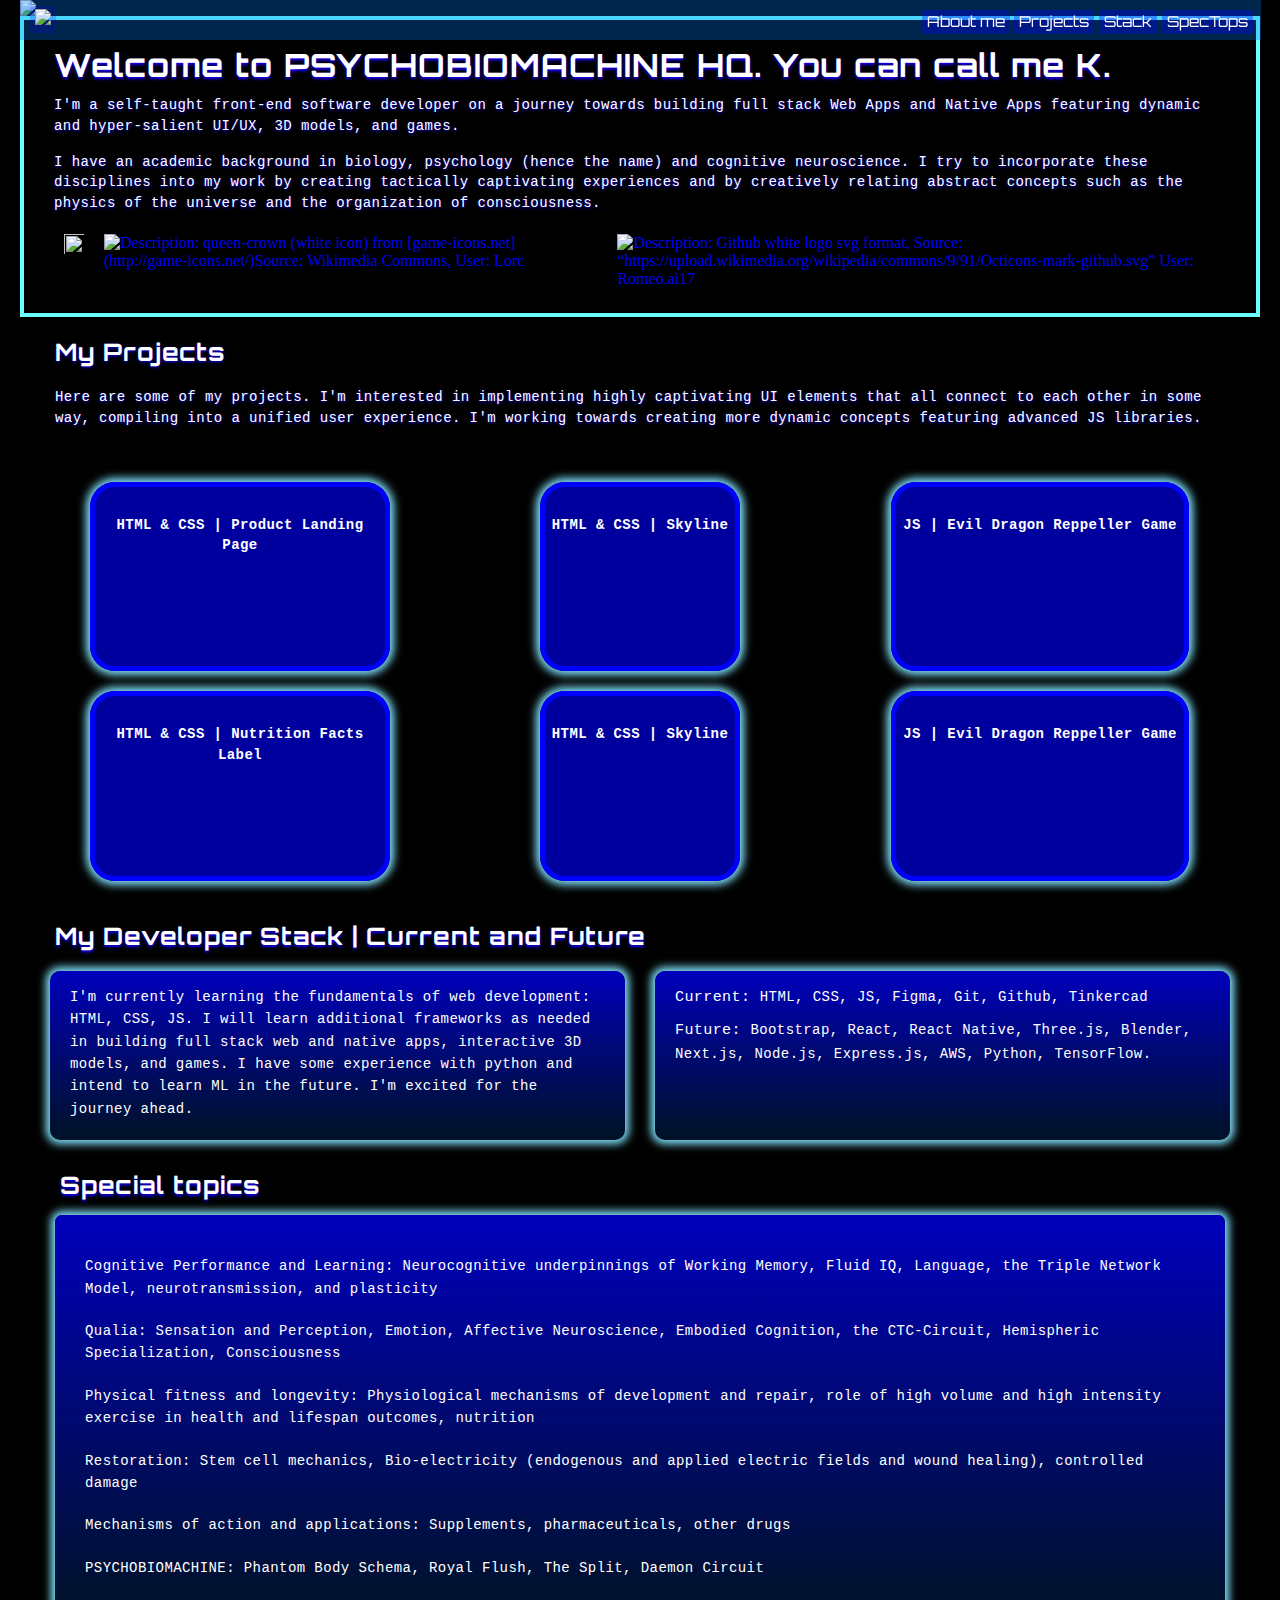
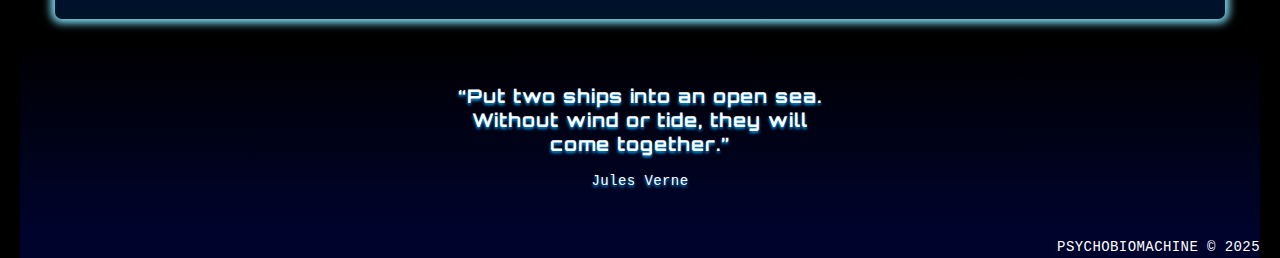
==== commit 90a5e117: "update indexhtml, stylescss" ====
--- a/index.html
+++ b/index.html
@@ -19,7 +19,7 @@
         <nav id="nav">
             <ul>
                 <li><a href="#welcome-section">About me</a></li>
-                <li><a href="#projects">Portfolio</a></li>
+                <li><a href="#projects">Projects</a></li>
                 <li><a href="#Stack">Stack</a></li>
                 <li><a href="#SpecTops">SpecTops</a></li>
             </ul>
@@ -48,8 +48,9 @@
     </div>
     <div id="projects" class="section3">
         <h2 class="section3-text">My Projects</h2>
-        <p class="section3-text">Here are some of the projects I've worked on. I'm interested in implementing highly captivating UI elements that all connect to each other in some way. I'm working towards creating more dynamic concepts featuring advanced JS libraries. </p>
+        <p class="section3-text">Here are some of my projects. I'm interested in implementing highly captivating UI elements that all connect to each other in some way, compiling into a unified user experience. I'm working towards creating more dynamic concepts featuring advanced JS libraries. </p> <!-- adjusted dialogue-->>
         <div id="project-tiles" class="section3 grid">
+          <!-- add links to projects-->
             <a class="project-tile" href="google.com" target="_blank">
                 <div class="tile">
                     <img src="https://substackcdn.com/image/fetch/f_auto,q_auto:good,fl_progressive:steep/https%3A%2F%2Fsubstack-post-media.s3.amazonaws.com%2Fpublic%2Fimages%2F1a997ba4-f075-4d21-8258-378bec57ce2d_1459x907.png" alt="">
@@ -116,11 +117,12 @@
     <div id="SpecTops" class="section5">
         <h2 class="section5-h2">Special topics</h2>
         <div class="section5-container">
-            <p class="section5-text"><strong>Cognitive Performance and Learning:</strong> Neurocognitive underpinnings of Working Memory, Fluid IQ, Language, The Triple Network Model, Plasticity, Neurotransmission</p>
-            <p class="section5-text"><strong>Qualia:</strong> Sensation and Perception, Emotion, Affective Neuroscience, Embodied Cognition, The CTC-Circuit, Hemispheric Specialization, Consciousness</p>
+            <p class="section5-text"><strong>Cognitive Performance and Learning:</strong> Neurocognitive underpinnings of Working Memory, Fluid IQ, Language, the Triple Network Model, neurotransmission, and plasticity</p>
+            <p class="section5-text"><strong>Qualia:</strong> Sensation and Perception, Emotion, Affective Neuroscience, Embodied Cognition, the CTC-Circuit, Hemispheric Specialization, Consciousness</p>
             <p class="section5-text"><strong>Physical fitness and longevity:</strong> Physiological mechanisms of development and repair, role of high volume and high intensity exercise in health and lifespan outcomes, nutrition</p>
             <p class="section5-text"><strong>Restoration:</strong> Stem cell mechanics, Bio-electricity (endogenous and applied electric fields and wound healing), controlled damage</p>
             <p class="section5-text"><strong>Mechanisms of action and applications:</strong> Supplements, pharmaceuticals, other drugs</p>
+            <p class="section5-text"><strong>PSYCHOBIOMACHINE:</strong> Phantom Body Schema, Royal Flush, The Split, Daemon Circuit</p>
         </div>
     </div>
     <div class="quote-div">
@@ -128,7 +130,7 @@
         <p class="quote">Jules Verne</p>
     </div>
     <div class="footer">
-        <p>© 2025 PSYCHOBIOMACHINE</p>
+        <p>PSYCHOBIOMACHINE © 2025</p>
     </div>
 
 </body>
--- a/styles.css
+++ b/styles.css
@@ -249,6 +249,9 @@
     background-color: rgba(0, 0, 0, 0.589);
     border-radius: 20px;
 }
+h2.section3-text {
+    margin-bottom: 5px;
+}
 
 #project-tiles {
     margin: 30px 20px;
@@ -279,7 +282,7 @@
     box-shadow: 0 0 8px 4px rgb(129, 228, 255);
 }
 
-.a {
+a {
     text-decoration: none;
 }
 
@@ -366,7 +369,7 @@
     padding: 15px 20px 20px 20px;
     background: linear-gradient(rgba(0, 0, 255, 0.738), rgba(0, 123, 255, 0.15));
     border-radius: 10px;
-    box-shadow: 0 0 8px 3px rgb(129, 228, 255);
+    box-shadow: 0 0 8px 4px rgb(129, 228, 255);
 
 }
 .section4-right p{
@@ -424,7 +427,7 @@
     border-radius: 7px;
     margin: 0 15px;
     padding: 30px 30px;
-    box-shadow: 0 0 8px 3px rgb(129, 228, 255);
+    box-shadow: 0 0 8px 4px rgb(129, 228, 255);
 
 }
 .section5-container:hover {
@@ -459,4 +462,8 @@
 .quote:hover {
     text-shadow: 0 0 25px rgb(0, 149, 255);
 
+}
+div.footer {
+    background: rgba(0, 10, 122, 0.372);
+    text-align: right;
 }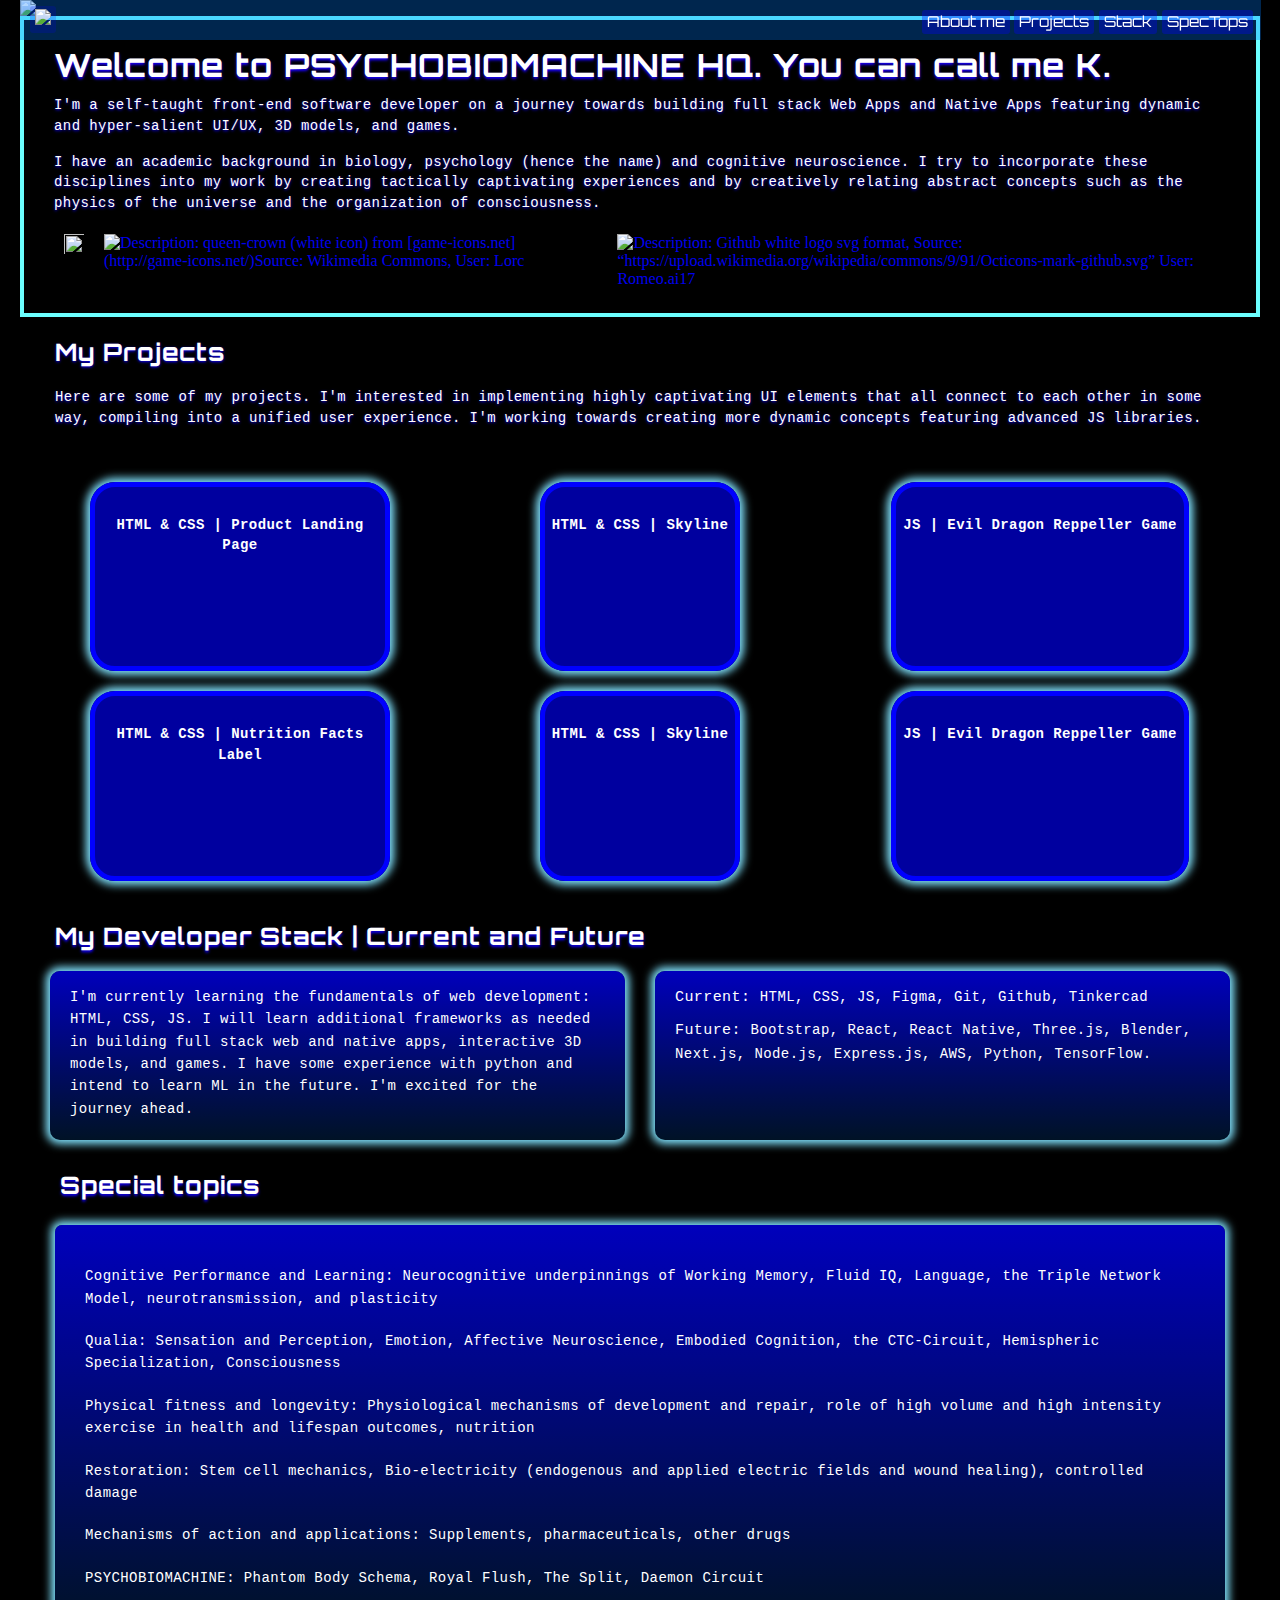
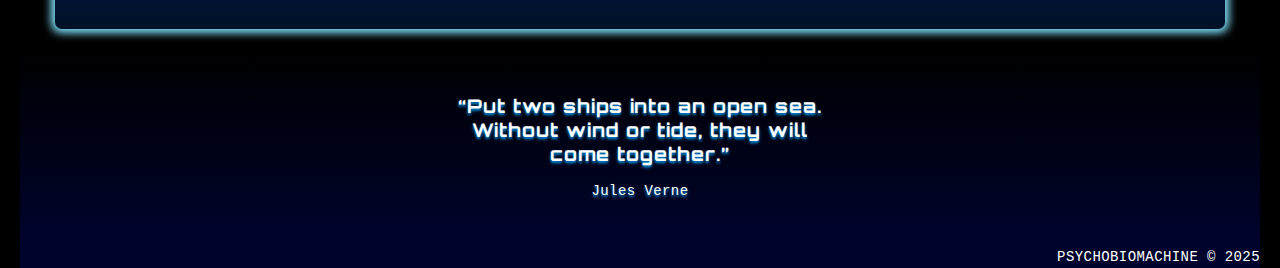
==== commit 82d7cc5b: "update indexhtml stylescss" ====
--- a/index.html
+++ b/index.html
@@ -51,7 +51,7 @@
         <p class="section3-text">Here are some of my projects. I'm interested in implementing highly captivating UI elements that all connect to each other in some way, compiling into a unified user experience. I'm working towards creating more dynamic concepts featuring advanced JS libraries. </p> <!-- adjusted dialogue-->>
         <div id="project-tiles" class="section3 grid">
           <!-- add links to projects-->
-            <a class="project-tile" href="google.com" target="_blank">
+            <a class="project-tile" href="https://flems.io/#0=[base64]" target="_blank">
                 <div class="tile">
                     <img src="https://substackcdn.com/image/fetch/f_auto,q_auto:good,fl_progressive:steep/https%3A%2F%2Fsubstack-post-media.s3.amazonaws.com%2Fpublic%2Fimages%2F1a997ba4-f075-4d21-8258-378bec57ce2d_1459x907.png" alt="">
                     <div class="title-container">
--- a/styles.css
+++ b/styles.css
@@ -337,7 +337,7 @@
 
 .section4-h2 {
     margin: 20px 20px;
-    padding: 10px 15px 0;
+    padding: 10px 15px 0px;
 }
 .grid2 {
     display:grid;
@@ -420,7 +420,7 @@
 }
 .section5-h2 {
     margin: 15px 15px;
-    padding: 10px 5px 0;
+    padding: 10px 5px 10px;
 }
 .section5-container {
     background: linear-gradient(rgba(0, 0, 255, 0.738), rgba(0, 123, 255, 0.15));
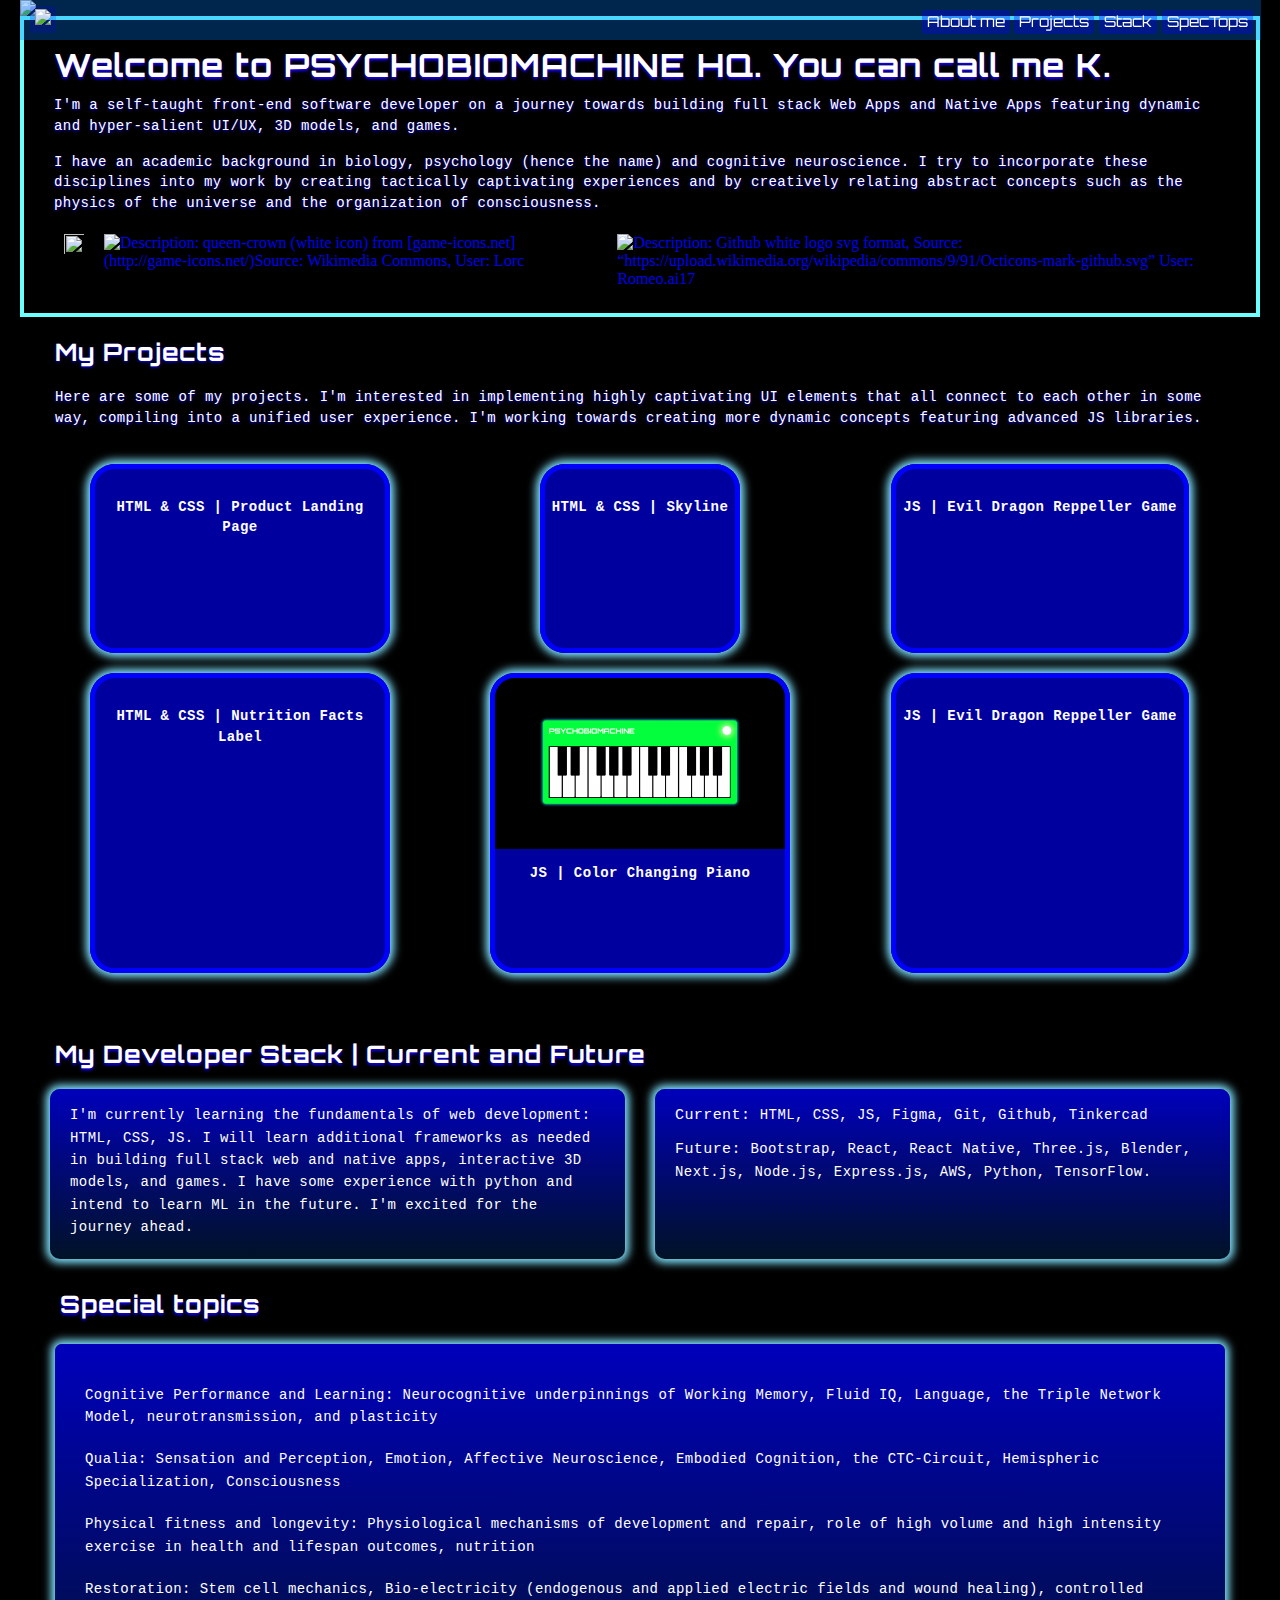
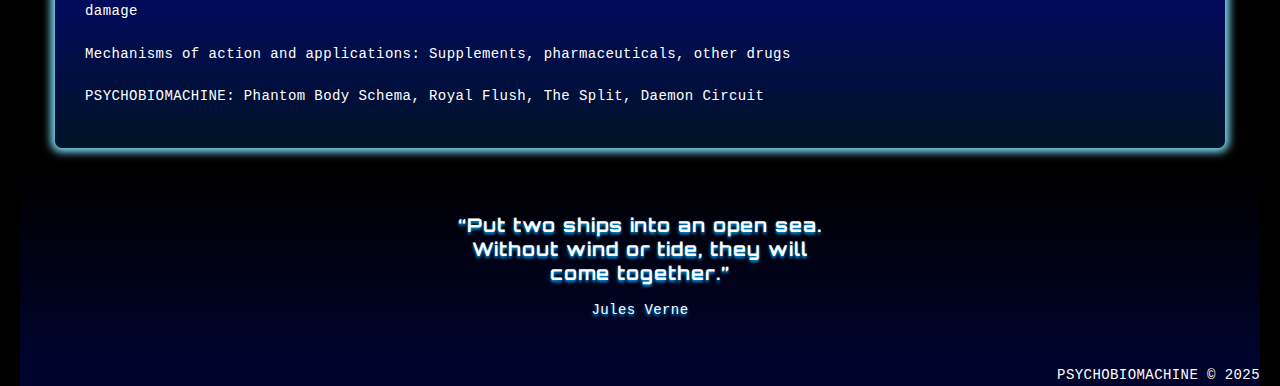
==== commit 82dde76b: "added tile to projects, removed old comments" ====
--- a/index.html
+++ b/index.html
@@ -48,9 +48,8 @@
     </div>
     <div id="projects" class="section3">
         <h2 class="section3-text">My Projects</h2>
-        <p class="section3-text">Here are some of my projects. I'm interested in implementing highly captivating UI elements that all connect to each other in some way, compiling into a unified user experience. I'm working towards creating more dynamic concepts featuring advanced JS libraries. </p> <!-- adjusted dialogue-->>
+        <p class="section3-text">Here are some of my projects. I'm interested in implementing highly captivating UI elements that all connect to each other in some way, compiling into a unified user experience. I'm working towards creating more dynamic concepts featuring advanced JS libraries. </p> 
         <div id="project-tiles" class="section3 grid">
-          <!-- add links to projects-->
             <a class="project-tile" href="https://flems.io/#0=[base64]" target="_blank">
                 <div class="tile">
                     <img src="https://substackcdn.com/image/fetch/f_auto,q_auto:good,fl_progressive:steep/https%3A%2F%2Fsubstack-post-media.s3.amazonaws.com%2Fpublic%2Fimages%2F1a997ba4-f075-4d21-8258-378bec57ce2d_1459x907.png" alt="">
@@ -75,8 +74,8 @@
                     </div>
                 </div>
             </a>
-            <!---->
-            <a class="project-tile" href="google.com">
+            <!--------Next Row--------->
+            <a class="project-tile" href="https://codepen.io/PSYCHOBIOMACHINE/pen/NPWRXPd" target="_blank">
                 <div class="tile">
                     <img src="https://substackcdn.com/image/fetch/f_auto,q_auto:good,fl_progressive:steep/https%3A%2F%2Fsubstack-post-media.s3.amazonaws.com%2Fpublic%2Fimages%2F4d4080e5-3e84-4442-9e02-90c58104fbc2_1986x1162.png" alt="">
                     <div class="title-container">
@@ -84,11 +83,11 @@
                     </div>
                 </div>
             </a>
-            <a class="project-tile" href="google.com">
+            <a class="project-tile" href="https://codepen.io/PSYCHOBIOMACHINE/pen/zxYRxOj" target="_blank">
                 <div class="tile">
-                    <img src="https://substackcdn.com/image/fetch/f_auto,q_auto:good,fl_progressive:steep/https%3A%2F%2Fsubstack-post-media.s3.amazonaws.com%2Fpublic%2Fimages%2F903069b4-46d3-4d1d-8960-0c922a19b6dd_1611x920.png" alt="">
+                    <img src="./Assets/colorChangingPianoThumbnail.png" alt="image of a green css art piano with a button to change its color">
                     <div class="title-container">
-                        <p class="tile-title">HTML & CSS | Skyline</p>
+                        <p class="tile-title">JS | Color Changing Piano</p>
                     </div>
                 </div>
             </a>
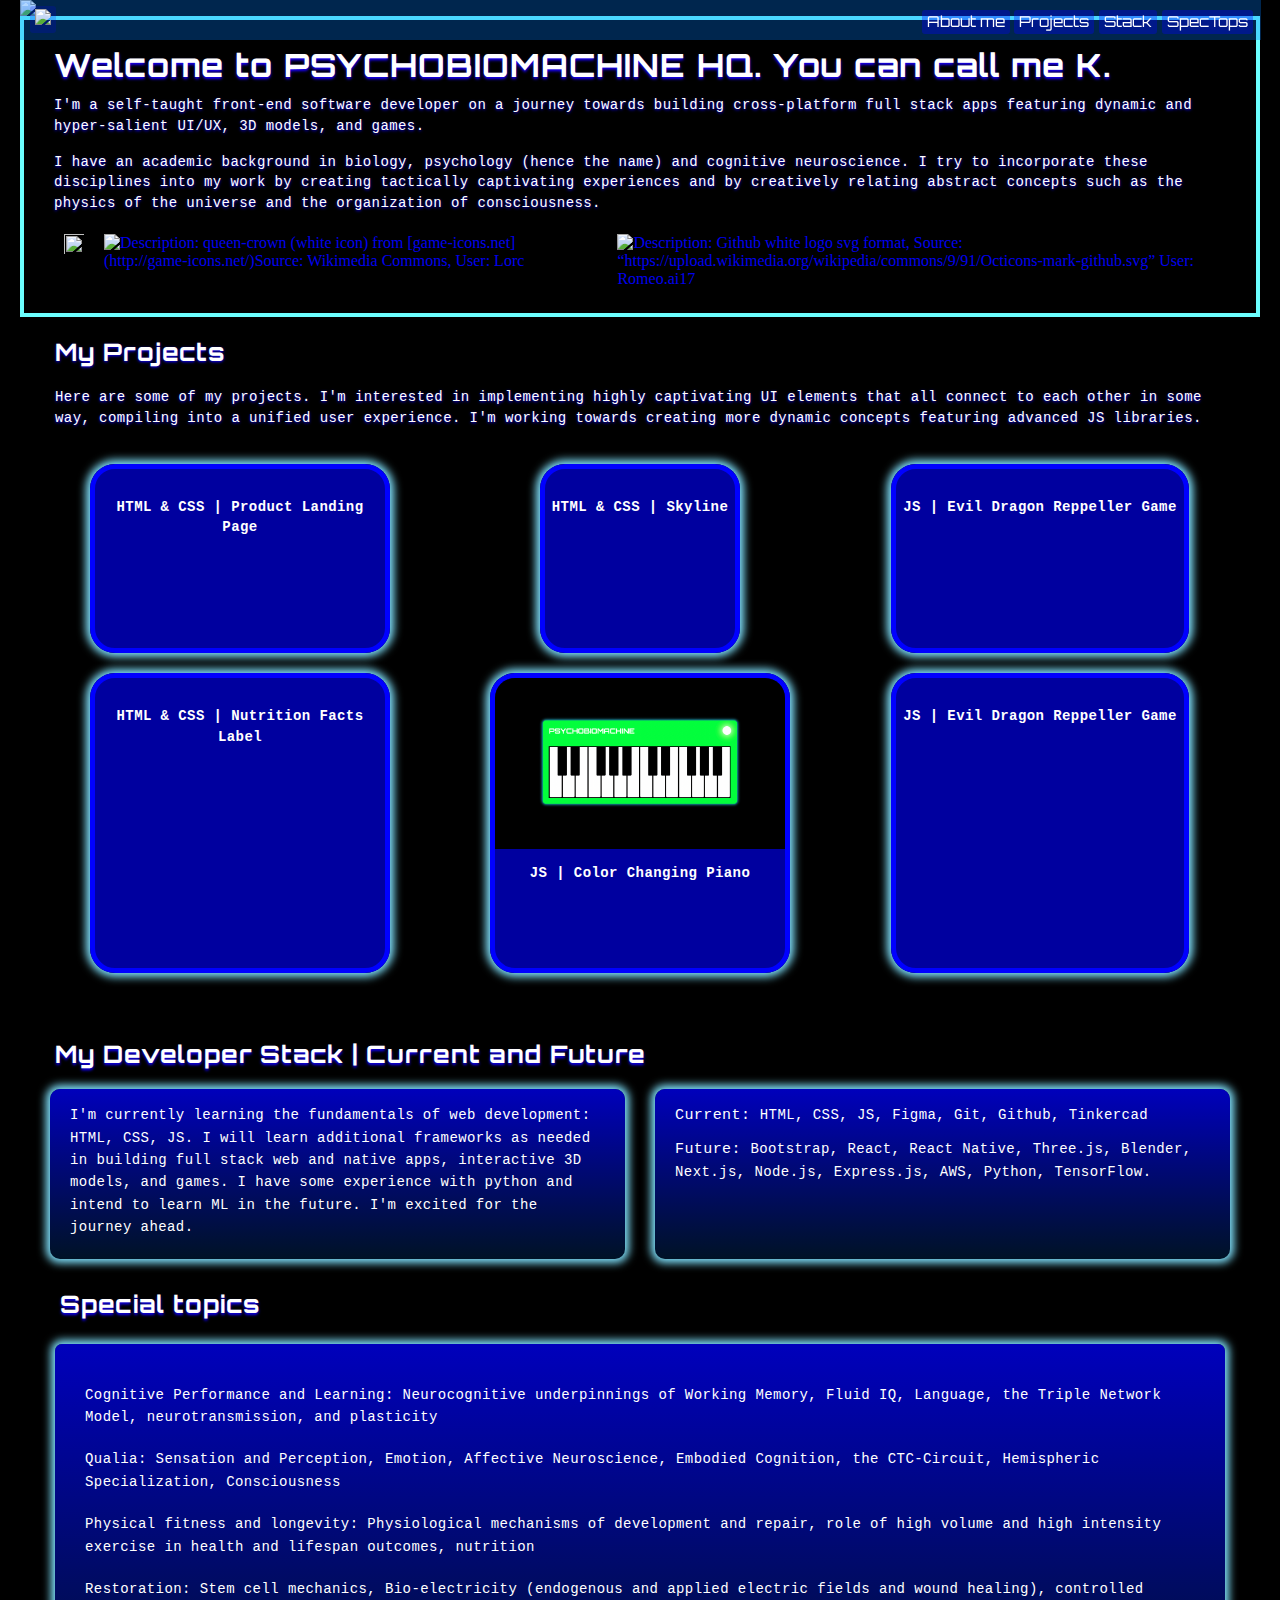
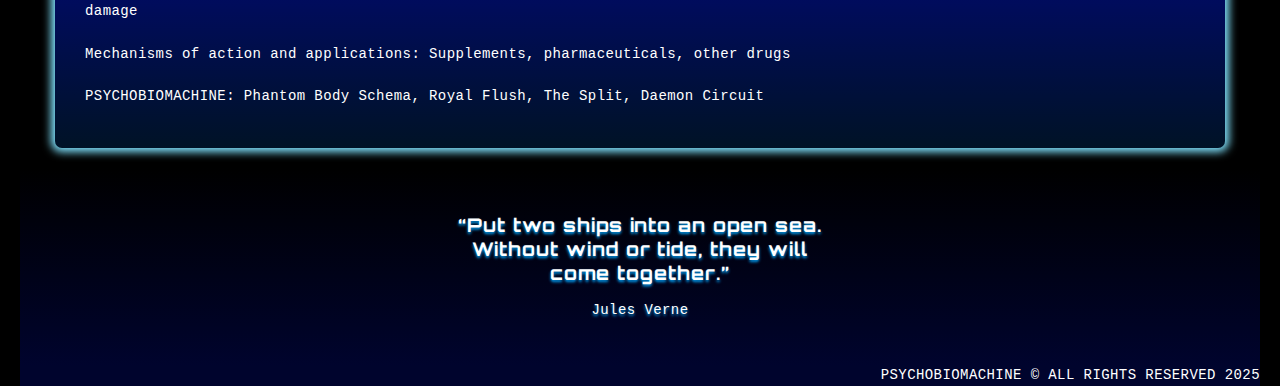
==== commit 7d1c7434: "-m “adjustments to dialog…added to next tech stack… replaced fluidIQ project tile url with an intern" ====
--- a/index.html
+++ b/index.html
@@ -31,7 +31,7 @@
     <div id="welcome-section" class="section2">
         <section class="section2-text">
             <h1>Welcome to PSYCHOBIOMACHINE HQ. You can call me K.</h1>
-            <p>I'm a self-taught front-end software developer on a journey towards building full stack Web Apps and Native Apps featuring dynamic and hyper-salient UI/UX, 3D models, and games.</p>
+            <p>I'm a self-taught front-end software developer on a journey towards building cross-platform full stack apps featuring dynamic and hyper-salient UI/UX, 3D models, and games.</p>
             <p>I have an academic background in biology, psychology (hence the name) and cognitive neuroscience. I try to incorporate these disciplines into my work by creating tactically captivating experiences and by creatively relating abstract concepts such as the physics of the universe and the organization of consciousness. 
             </p>
             <div class="icons">
@@ -50,7 +50,7 @@
         <h2 class="section3-text">My Projects</h2>
         <p class="section3-text">Here are some of my projects. I'm interested in implementing highly captivating UI elements that all connect to each other in some way, compiling into a unified user experience. I'm working towards creating more dynamic concepts featuring advanced JS libraries. </p> 
         <div id="project-tiles" class="section3 grid">
-            <a class="project-tile" href="https://flems.io/#0=[base64]" target="_blank">
+            <a class="project-tile" href="./fluidIQ_LandingPageProject/fluidIQ.html" target="_blank">
                 <div class="tile">
                     <img src="https://substackcdn.com/image/fetch/f_auto,q_auto:good,fl_progressive:steep/https%3A%2F%2Fsubstack-post-media.s3.amazonaws.com%2Fpublic%2Fimages%2F1a997ba4-f075-4d21-8258-378bec57ce2d_1459x907.png" alt="">
                     <div class="title-container">
@@ -129,7 +129,7 @@
         <p class="quote">Jules Verne</p>
     </div>
     <div class="footer">
-        <p>PSYCHOBIOMACHINE © 2025</p>
+        <p>PSYCHOBIOMACHINE © ALL RIGHTS RESERVED 2025</p>
     </div>
 
 </body>
